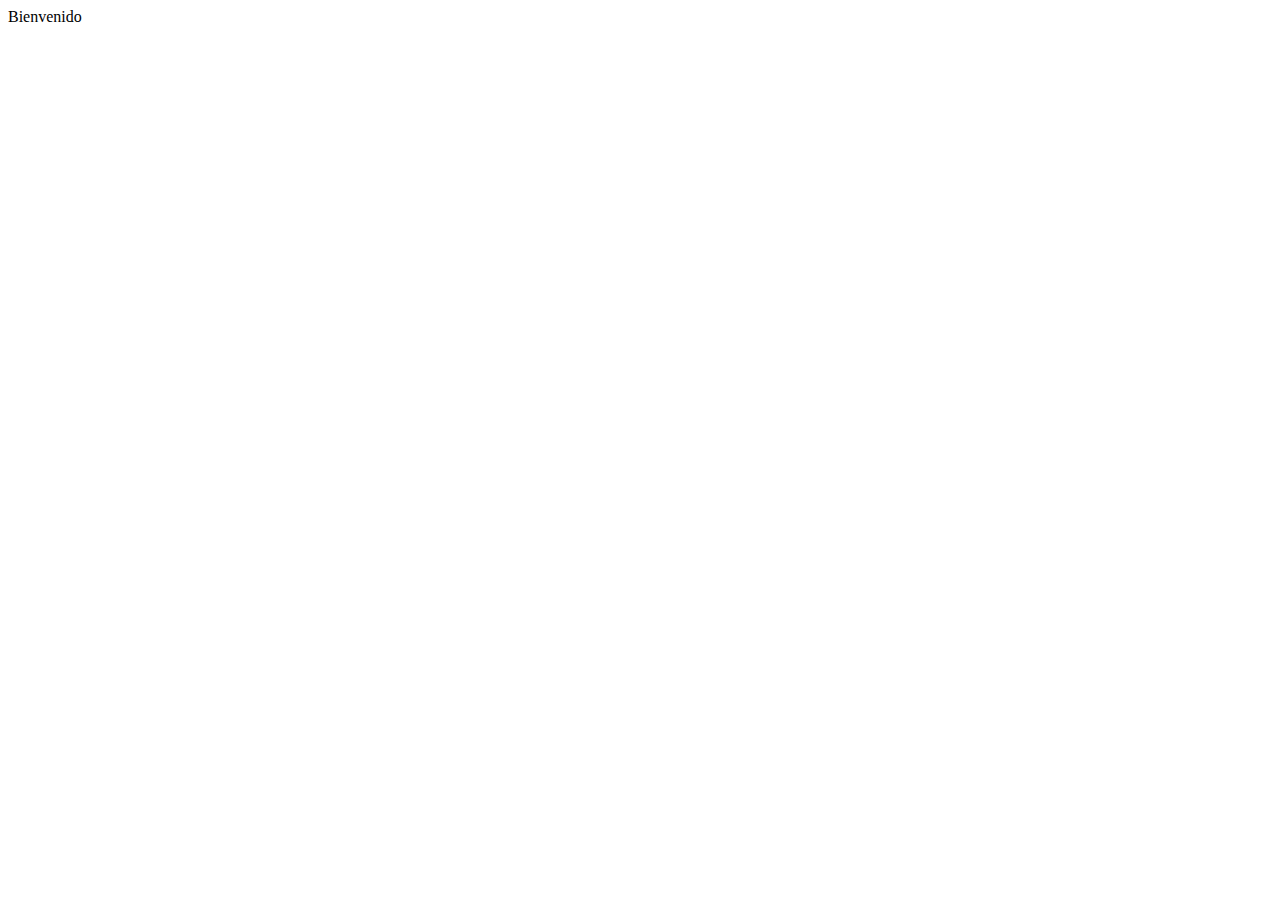
==== index.html @ 8af61d03 "Update: test index" ====
<!DOCTYPE html>
<html lang="en">
  <head>
    <meta charset="UTF-8" />
    <meta http-equiv="X-UA-Compatible" content="IE=edge" />
    <meta name="viewport" content="width=device-width, initial-scale=1.0" />
    <title>Viajes Euroresps</title>
  </head>
  <body>
    Bienvenido
  </body>
</html>
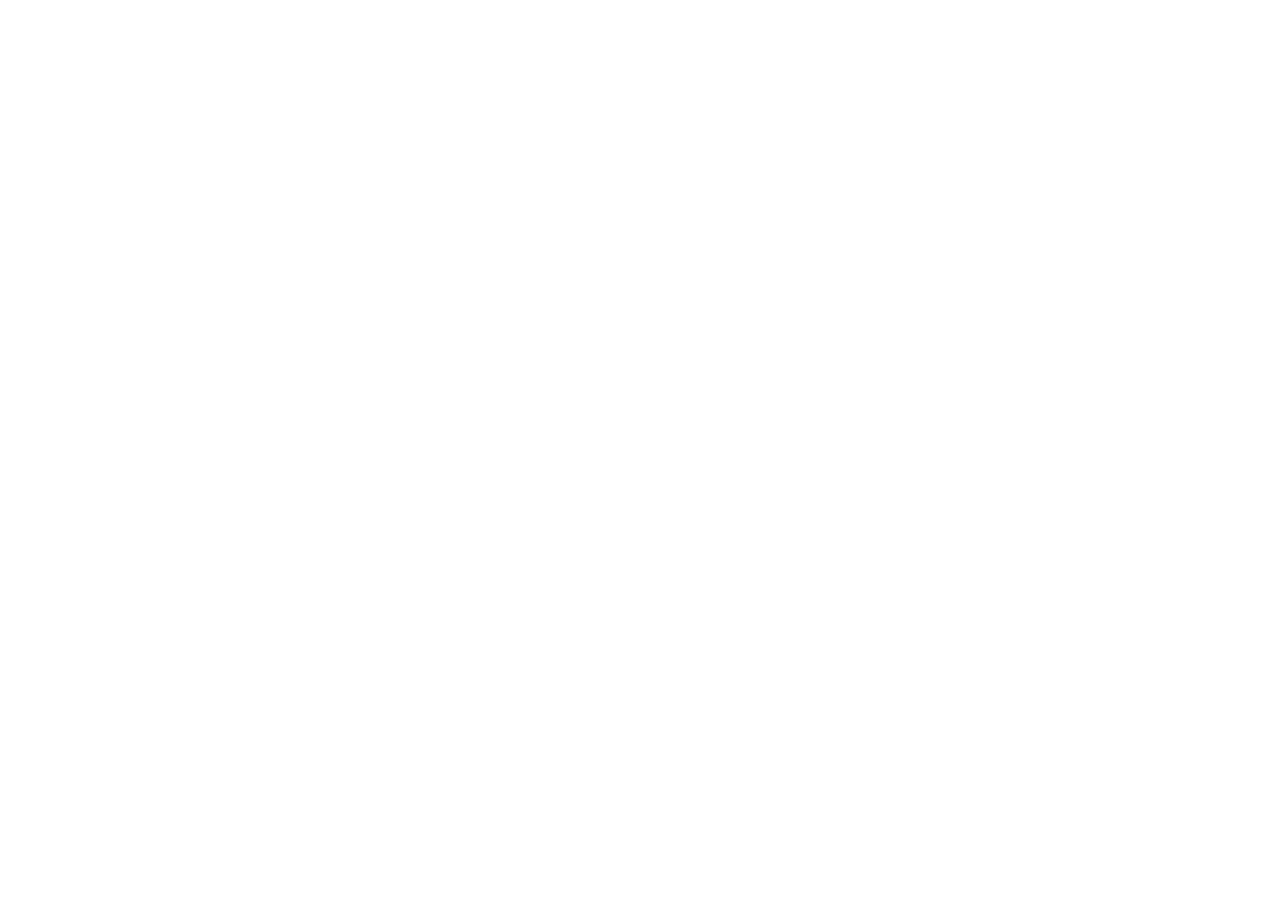
==== commit dc867b02: "Update: test index" ====
--- a/index.html
+++ b/index.html
@@ -7,6 +7,17 @@
     <title>Viajes Euroresps</title>
   </head>
   <body>
-    Bienvenido
+    <div style="text-align: center">
+      <iframe
+        src="https://www.facebook.com/plugins/page.php?href=https%3A%2F%2Fwww.facebook.com%2Feuroreps&tabs=timeline&width=740&height=800&small_header=false&adapt_container_width=true&hide_cover=false&show_facepile=true&appId"
+        width="100%"
+        height="800"
+        style="border: none; overflow: hidden"
+        scrolling="no"
+        frameborder="0"
+        allowfullscreen="true"
+        allow="autoplay; clipboard-write; encrypted-media; picture-in-picture; web-share"
+      ></iframe>
+    </div>
   </body>
 </html>
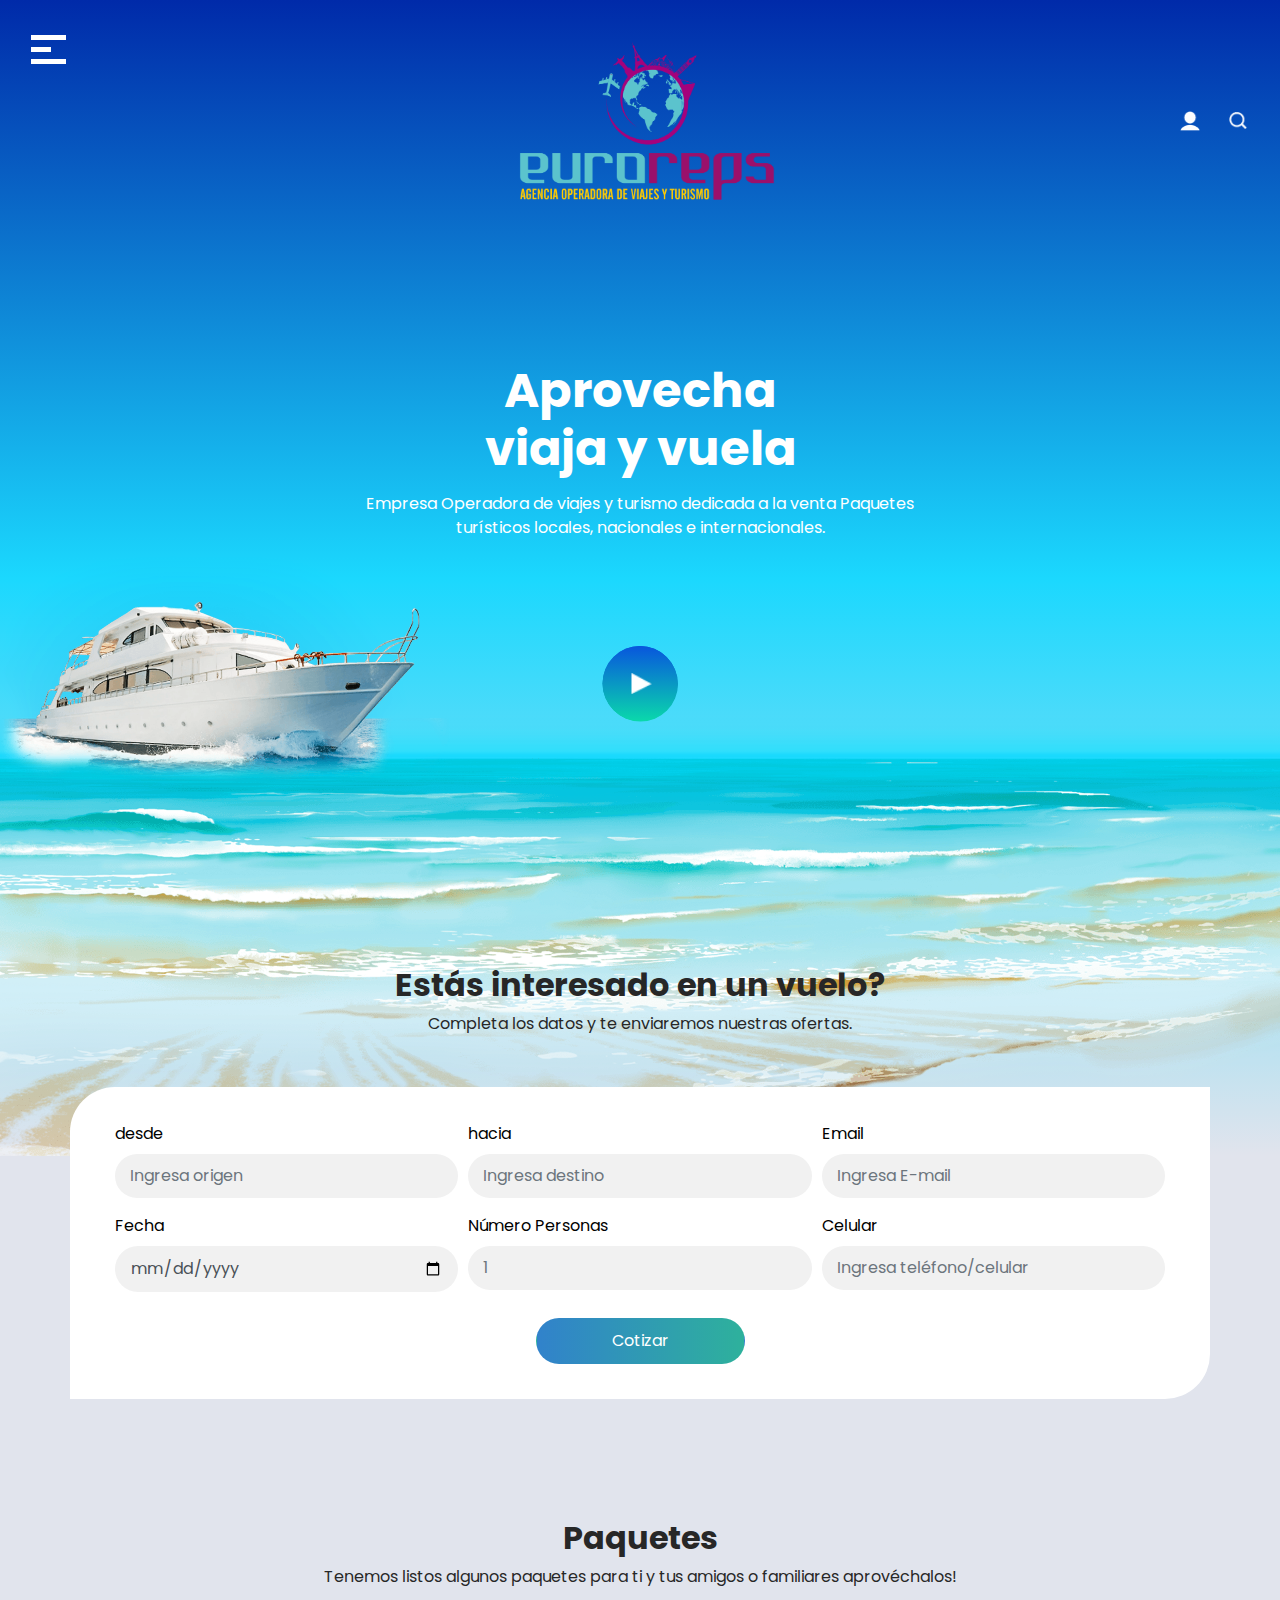
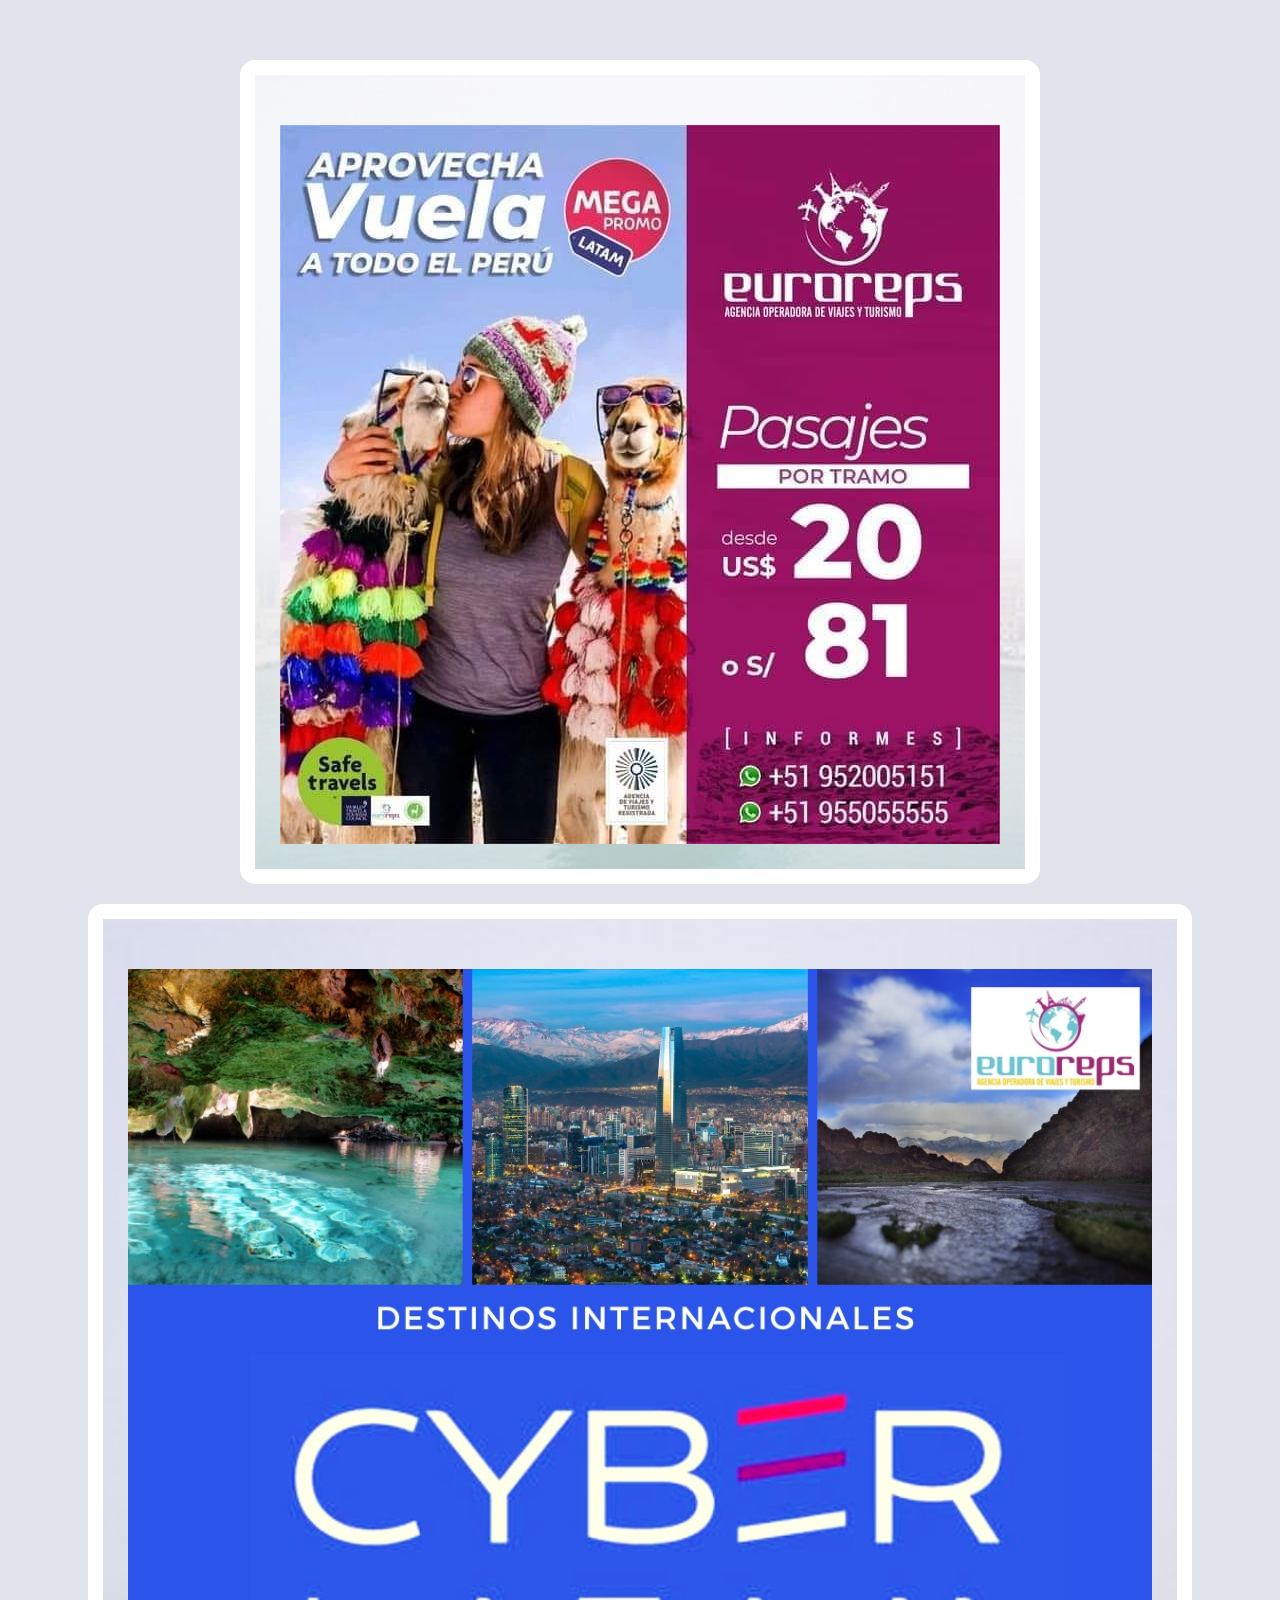
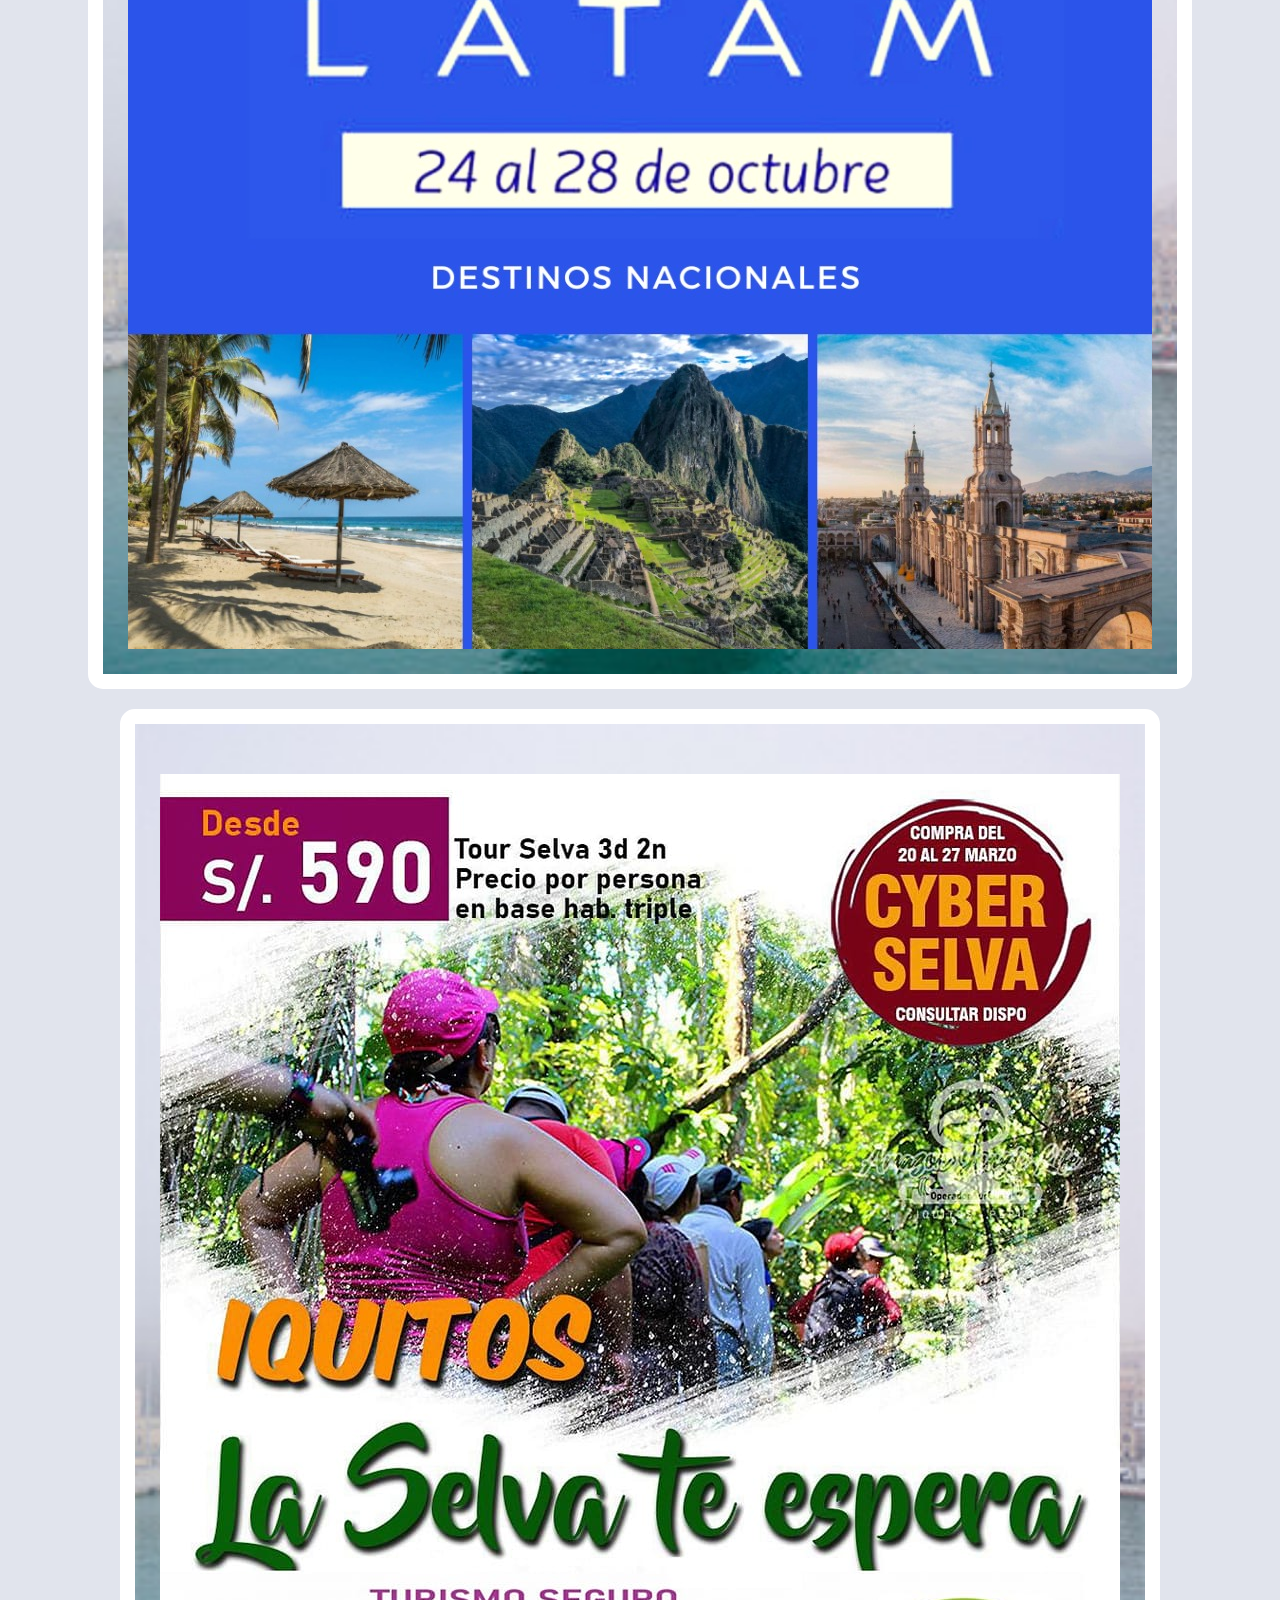
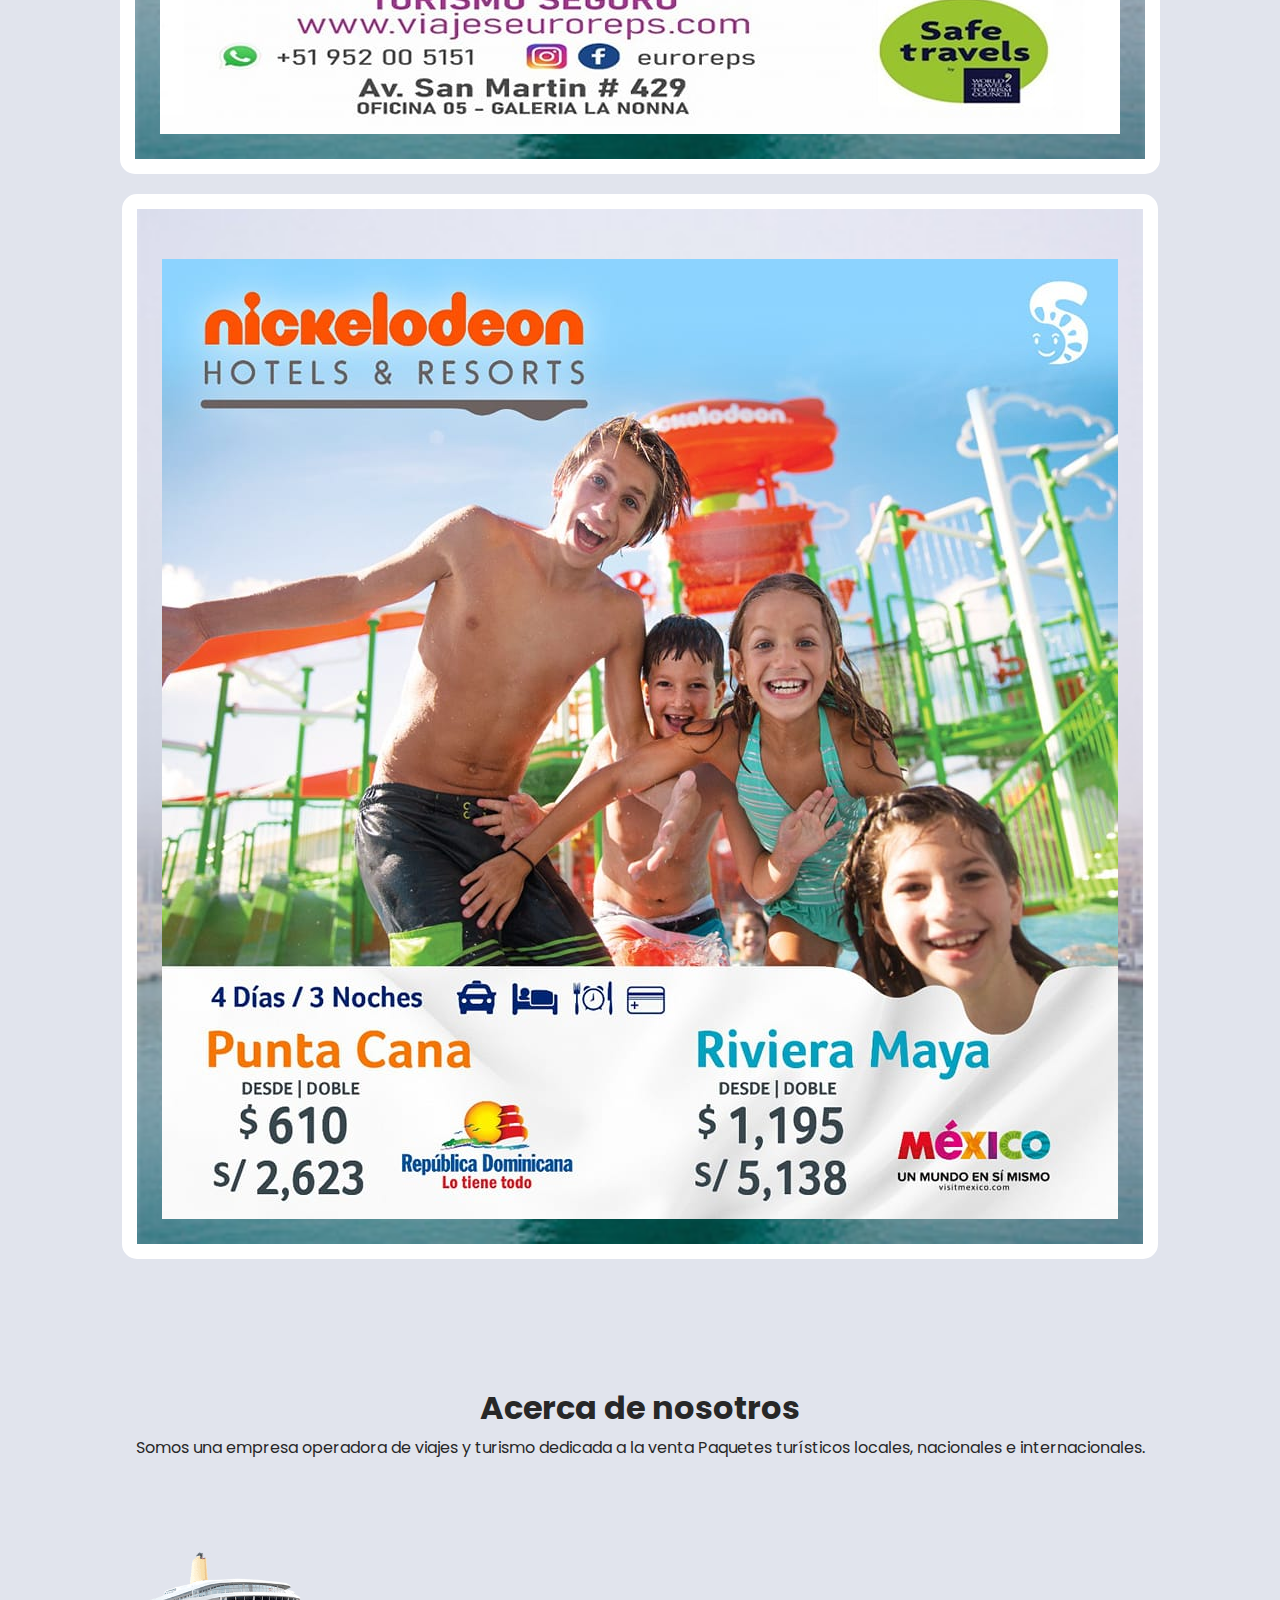
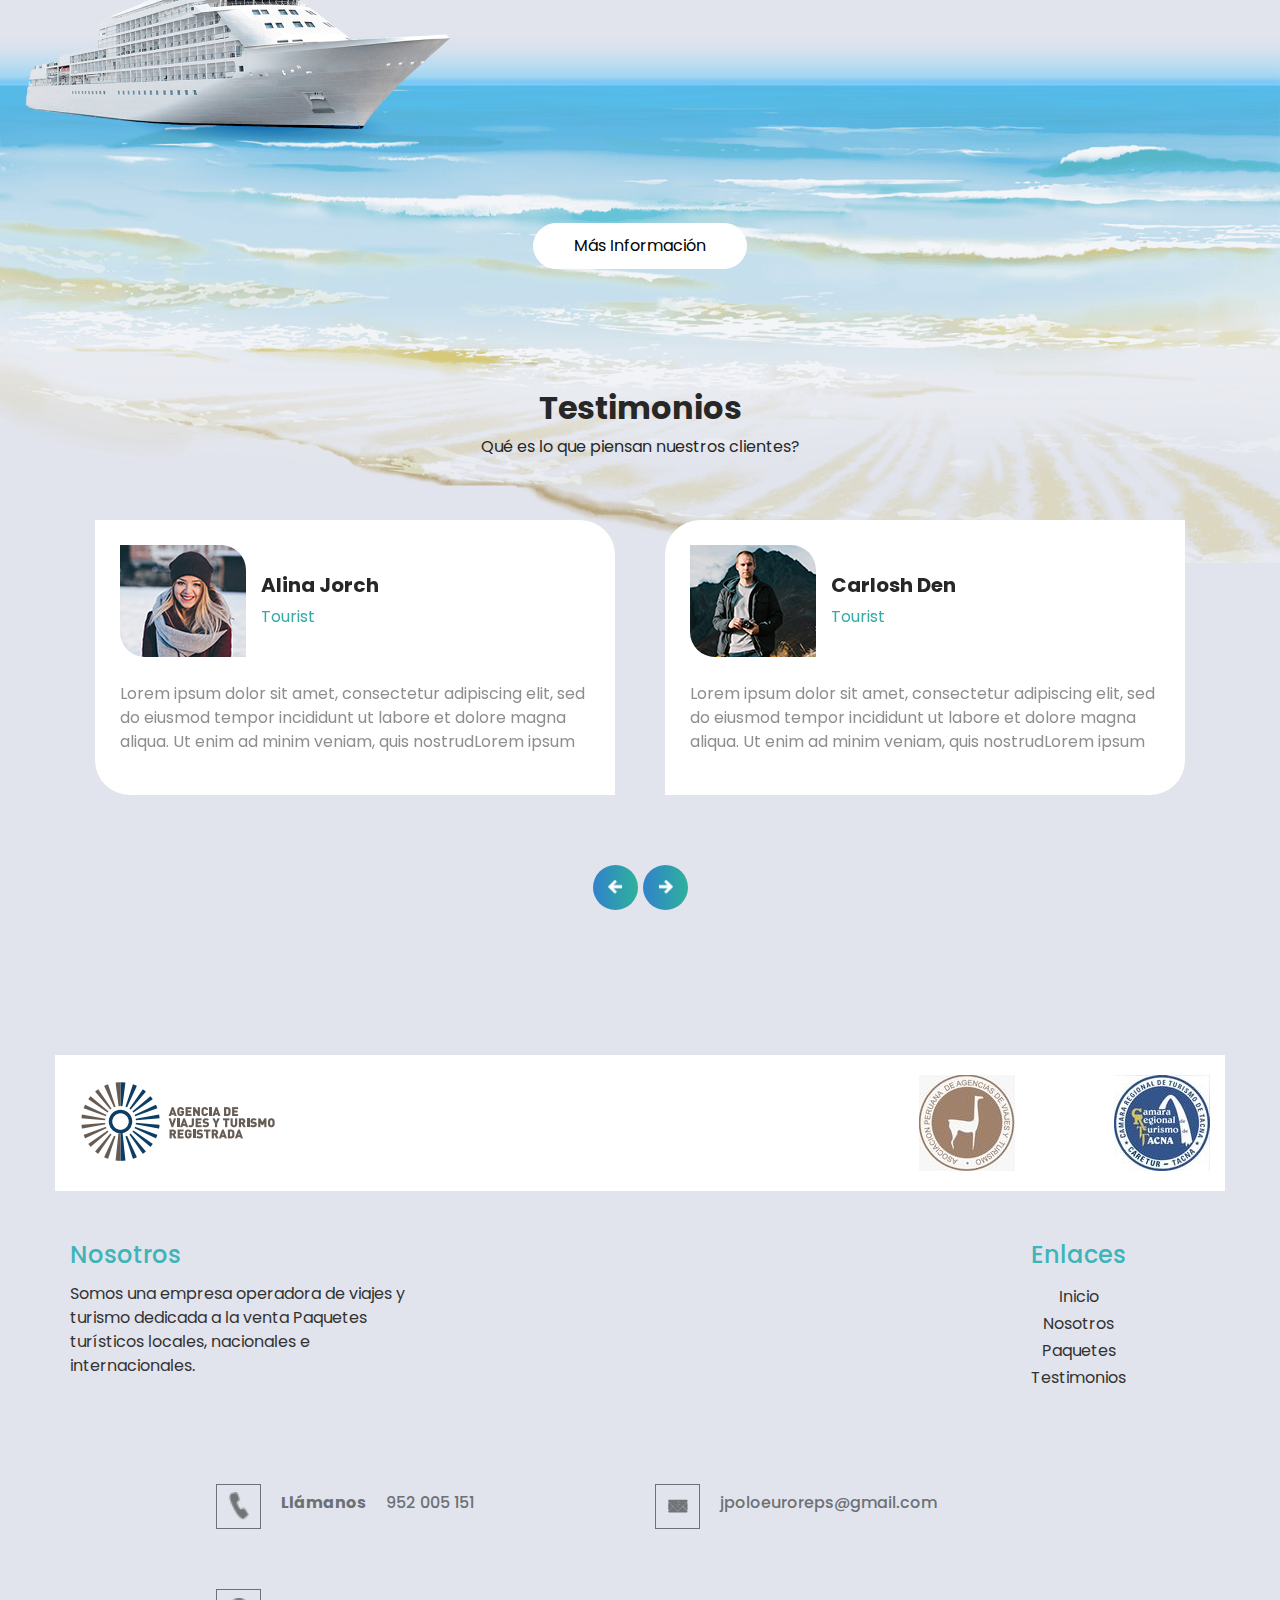
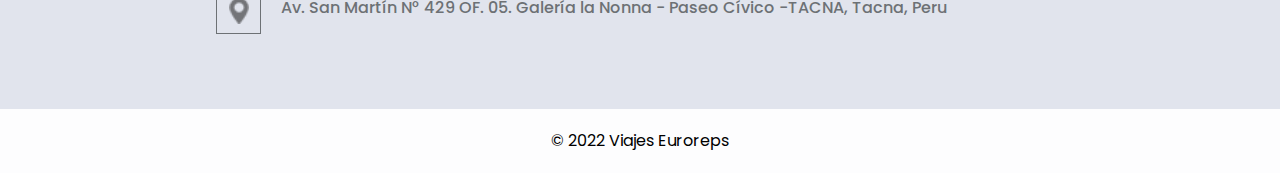
==== commit 6e3f71fc: "Update: agregando plantilla" ====
--- a/index.html
+++ b/index.html
@@ -1,23 +1,676 @@
-<!DOCTYPE html>
-<html lang="en">
-  <head>
-    <meta charset="UTF-8" />
-    <meta http-equiv="X-UA-Compatible" content="IE=edge" />
-    <meta name="viewport" content="width=device-width, initial-scale=1.0" />
-    <title>Viajes Euroresps</title>
-  </head>
-  <body>
-    <div style="text-align: center">
-      <iframe
-        src="https://www.facebook.com/plugins/page.php?href=https%3A%2F%2Fwww.facebook.com%2Feuroreps&tabs=timeline&width=740&height=800&small_header=false&adapt_container_width=true&hide_cover=false&show_facepile=true&appId"
-        width="100%"
-        height="800"
-        style="border: none; overflow: hidden"
-        scrolling="no"
-        frameborder="0"
-        allowfullscreen="true"
-        allow="autoplay; clipboard-write; encrypted-media; picture-in-picture; web-share"
-      ></iframe>
-    </div>
-  </body>
-</html>
+<!DOCTYPE html>
+<html>
+  <head>
+    <!-- Basic -->
+    <meta charset="utf-8" />
+    <meta http-equiv="X-UA-Compatible" content="IE=edge" />
+    <!-- Mobile Metas -->
+    <meta
+      name="viewport"
+      content="width=device-width, initial-scale=1, shrink-to-fit=no"
+    />
+    <!-- Site Metas -->
+    <meta name="keywords" content="" />
+    <meta name="description" content="" />
+    <meta name="author" content="" />
+
+    <title>Viajes y Turismo EuroReps</title>
+
+    <!-- slider stylesheet -->
+    <link
+      rel="stylesheet"
+      type="text/css"
+      href="https://cdnjs.cloudflare.com/ajax/libs/OwlCarousel2/2.3.4/assets/owl.carousel.min.css"
+    />
+
+    <!-- bootstrap core css -->
+    <link rel="stylesheet" type="text/css" href="css/bootstrap.css" />
+
+    <!-- fonts style -->
+    <link
+      href="https://fonts.googleapis.com/css?family=Open+Sans:400,700|Poppins:400,500,700&display=swap"
+      rel="stylesheet"
+    />
+
+    <!-- Custom styles for this template -->
+    <link href="css/style.css" rel="stylesheet" />
+    <!-- responsive style -->
+    <link href="css/responsive.css" rel="stylesheet" />
+  </head>
+
+  <body>
+    <div class="hero_area">
+      <!-- header section strats -->
+      <header class="header_section">
+        <div class="container-fluid">
+          <nav class="navbar navbar-expand-lg custom_nav-container">
+            <div class="fk_width" id="">
+              <div class="custom_menu-btn">
+                <button onclick="openNav()">
+                  <span class="s-1"> </span>
+                  <span class="s-2"> </span>
+                  <span class="s-3"> </span>
+                </button>
+              </div>
+              <div id="myNav" class="overlay">
+                <div class="overlay-content">
+                  <a href="index.html">Inicio</a>
+                  <a href="nosotros.html">Nosotros</a>
+                  <a href="servicios.html">Servicios</a>
+                  <a href="testimonios.html">Testimonios</a>
+                </div>
+              </div>
+            </div>
+            <a class="navbar-brand" href="index.html">
+              <img src="images/logo-euroreps.png" alt="" />
+            </a>
+            <div class="user_option">
+              <a href="#">
+                <img src="images/user-icon.png" alt="" />
+              </a>
+              <form class="form-inline my-2 my-lg-0 mb-3 mb-lg-0">
+                <button
+                  class="btn my-2 my-sm-0 nav_search-btn"
+                  type="submit"
+                ></button>
+              </form>
+            </div>
+          </nav>
+        </div>
+      </header>
+      <!-- end header section -->
+
+      <!-- slider section -->
+      <section class="slider_section position-relative">
+        <div class="detail-box">
+          <div class="row">
+            <div class="col-md-8 col-lg-6 mx-auto">
+              <h1>
+                Aprovecha <br />
+                viaja y vuela
+              </h1>
+              <p>
+                Empresa Operadora de viajes y turismo dedicada a la venta
+                Paquetes turísticos locales, nacionales e internacionales.
+              </p>
+              <!-- <div>
+                <a href="#"> Viaja </a>
+              </div> -->
+            </div>
+          </div>
+        </div>
+        <div class="img-box">
+          <div class="play_btn">
+            <a href="#">
+              <img src="images/play.png" alt="" />
+            </a>
+          </div>
+          <img src="images/slider-img.png" class="slider-img" alt="" />
+        </div>
+      </section>
+      <!-- end slider section -->
+    </div>
+
+    <!-- book section -->
+
+    <section class="book_section">
+      <div class="container">
+        <div class="row">
+          <div class="col">
+            <div class="heading_container">
+              <h2>Estás interesado en un vuelo?</h2>
+              <p>Completa los datos y te enviaremos nuestras ofertas.</p>
+            </div>
+            <form>
+              <div class="form-row">
+                <div class="form-group col-lg-4">
+                  <label for="inputAddress1">desde</label>
+                  <input
+                    type="text"
+                    class="form-control"
+                    id="inputAddress1"
+                    placeholder="Ingresa origen"
+                  />
+                </div>
+                <div class="form-group col-lg-4">
+                  <label for="inputAddress2">hacia</label>
+                  <input
+                    type="text"
+                    class="form-control"
+                    id="inputAddress2"
+                    placeholder="Ingresa destino"
+                  />
+                </div>
+                <div class="form-group col-lg-4">
+                  <label for="inputEmail4">Email</label>
+                  <input type="email" class="form-control" id="inputEmail4"  placeholder="Ingresa E-mail" />
+                </div>
+              </div>
+              <div class="form-row">
+                <div class="form-group col-lg-4">
+                  <label for="inputDate">Fecha</label>
+                  <input
+                    type="date"
+                    class="form-control"
+                    id="inputDate"
+                    placeholder=""
+                  />
+                </div>
+                <div class="form-group col-lg-4">
+                  <label for="inputPrice">Número Personas</label>
+                  <input
+                    type="text"
+                    class="form-control"
+                    id="inputPrice"
+                    placeholder="1"
+                  />
+                </div>
+                <div class="form-group col-lg-4">
+                  <label for="inputPhone">Celular</label>
+                  <input type="text" class="form-control" id="inputPhone"  placeholder="Ingresa teléfono/celular"/>
+                </div>
+              </div>
+              <div class="d-flex justify-content-center">
+                <button type="submit" class="btn">Cotizar</button>
+              </div>
+            </form>
+          </div>
+        </div>
+      </div>
+    </section>
+
+    <!-- end book section -->
+
+    <!-- package section -->
+    <section class="package_section layout_padding-top">
+      <div class="container">
+        <div class="heading_container">
+          <h2>Paquetes</h2>
+          <p>
+            Tenemos listos algunos paquetes para ti y tus amigos o familiares
+            aprovéchalos!
+          </p>
+        </div>
+      </div>
+      <div class="container">
+        <div class="package_container">
+          <div class="box active">
+            <div class="detail-box">
+              <img src="./images/paquetes/paquete1.jpeg" />
+              <!-- <h4>America</h4>
+              <div class="price_detail">
+                <h5>$/1000</h5>
+                <p>It is a long established fact that a reader will be</p>
+              </div>
+              <a href="#"> Book Now </a> -->
+            </div>
+          </div>
+          <div class="box">
+            <div class="detail-box">
+              <img src="./images/paquetes/paquete2.jpeg" />
+              <!-- <h4>London</h4>
+              <div class="price_detail">
+                <h5>$/1000</h5>
+                <p>It is a long established fact that a reader will be</p>
+              </div>
+              <a href="#"> Book Now </a> -->
+            </div>
+          </div>
+          <div class="box">
+            <div class="detail-box">
+              <img src="./images/paquetes/paquete3.jpeg" />
+              <!-- <h4>New York</h4>
+              <div class="price_detail">
+                <h5>$/1000</h5>
+                <p>It is a long established fact that a reader will be</p>
+              </div>
+              <a href="#"> Book Now </a> -->
+            </div>
+          </div>
+          <div class="box">
+            <div class="detail-box">
+              <img src="./images/paquetes/paquete4.jpeg" />
+              <!-- <h4>New York</h4>
+              <div class="price_detail">
+                <h5>$/1000</h5>
+                <p>It is a long established fact that a reader will be</p>
+              </div>
+              <a href="#"> Book Now </a> -->
+            </div>
+          </div>
+          <!-- <div class="box">
+            <div class="detail-box">
+              <h4>Hong Kong</h4>
+              <div class="price_detail">
+                <h5>$/1000</h5>
+                <p>It is a long established fact that a reader will be</p>
+              </div>
+              <a href="#"> Book Now </a>
+            </div>
+          </div>
+          <div class="box">
+            <div class="detail-box">
+              <h4>Malaysia</h4>
+              <div class="price_detail">
+                <h5>$/1000</h5>
+                <p>It is a long established fact that a reader will be</p>
+              </div>
+              <a href="#"> Book Now </a>
+            </div>
+          </div>
+          <div class="box">
+            <div class="detail-box">
+              <h4>Japan</h4>
+              <div class="price_detail">
+                <h5>$/1000</h5>
+                <p>It is a long established fact that a reader will be</p>
+              </div>
+              <a href="#"> Book Now </a>
+            </div>
+          </div> -->
+        </div>
+      </div>
+    </section>
+    <!-- end package section -->
+
+    <!-- about section -->
+
+    <section class="about_section layout_padding">
+      <div class="heading_container">
+        <h2>Acerca de nosotros</h2>
+        <p>
+          Somos una empresa operadora de viajes y turismo dedicada a la venta
+          Paquetes turísticos locales, nacionales e internacionales.
+        </p>
+      </div>
+      <div class="img-box">
+        <img src="images/about-img.png" class="slider-img" alt="" />
+      </div>
+      <div class="btn-box">
+        <a href="#"> Más Información </a>
+      </div>
+    </section>
+
+    <!-- end about section -->
+
+    <!-- client section -->
+    <section class="client_section">
+      <div class="container">
+        <div class="heading_container">
+          <h2>Testimonios</h2>
+          <p>Qué es lo que piensan nuestros clientes?</p>
+        </div>
+      </div>
+      <div
+        id="carouselExampleControls"
+        class="carousel slide"
+        data-ride="carousel"
+      >
+        <div class="carousel-inner">
+          <div class="carousel-item active">
+            <div class="container">
+              <div class="client_container">
+                <div class="client_box b-1">
+                  <div class="client-id">
+                    <div class="img-box">
+                      <img src="images/client-1.jpg" alt="" />
+                    </div>
+                    <div class="name">
+                      <h5>Alina Jorch</h5>
+                      <p>Tourist</p>
+                    </div>
+                  </div>
+                  <div class="detail">
+                    <p>
+                      Lorem ipsum dolor sit amet, consectetur adipiscing elit,
+                      sed do eiusmod tempor incididunt ut labore et dolore magna
+                      aliqua. Ut enim ad minim veniam, quis nostrudLorem ipsum
+                    </p>
+                    <div>
+                      <div class="arrow_img"></div>
+                    </div>
+                  </div>
+                </div>
+                <div class="client_box b2">
+                  <div class="client-id">
+                    <div class="img-box">
+                      <img src="images/client-2.jpg" alt="" />
+                    </div>
+                    <div class="name">
+                      <h5>Carlosh Den</h5>
+                      <p>Tourist</p>
+                    </div>
+                  </div>
+                  <div class="detail">
+                    <p>
+                      Lorem ipsum dolor sit amet, consectetur adipiscing elit,
+                      sed do eiusmod tempor incididunt ut labore et dolore magna
+                      aliqua. Ut enim ad minim veniam, quis nostrudLorem ipsum
+                    </p>
+                    <div>
+                      <div class="arrow_img"></div>
+                    </div>
+                  </div>
+                </div>
+              </div>
+            </div>
+          </div>
+          <div class="carousel-item">
+            <div class="container">
+              <div class="client_container">
+                <div class="client_box b-1">
+                  <div class="client-id">
+                    <div class="img-box">
+                      <img src="images/client-1.jpg" alt="" />
+                    </div>
+                    <div class="name">
+                      <h5>Alina Jorch</h5>
+                      <p>Tourist</p>
+                    </div>
+                  </div>
+                  <div class="detail">
+                    <p>
+                      Lorem ipsum dolor sit amet, consectetur adipiscing elit,
+                      sed do eiusmod tempor incididunt ut labore et dolore magna
+                      aliqua. Ut enim ad minim veniam, quis nostrudLorem ipsum
+                    </p>
+                    <div>
+                      <div class="arrow_img"></div>
+                    </div>
+                  </div>
+                </div>
+                <div class="client_box b2">
+                  <div class="client-id">
+                    <div class="img-box">
+                      <img src="images/client-2.jpg" alt="" />
+                    </div>
+                    <div class="name">
+                      <h5>Carlosh Den</h5>
+                      <p>Tourist</p>
+                    </div>
+                  </div>
+                  <div class="detail">
+                    <p>
+                      Lorem ipsum dolor sit amet, consectetur adipiscing elit,
+                      sed do eiusmod tempor incididunt ut labore et dolore magna
+                      aliqua. Ut enim ad minim veniam, quis nostrudLorem ipsum
+                    </p>
+                    <div>
+                      <div class="arrow_img"></div>
+                    </div>
+                  </div>
+                </div>
+              </div>
+            </div>
+          </div>
+          <div class="carousel-item">
+            <div class="container">
+              <div class="client_container">
+                <div class="client_box b-1">
+                  <div class="client-id">
+                    <div class="img-box">
+                      <img src="images/client-1.jpg" alt="" />
+                    </div>
+                    <div class="name">
+                      <h5>Alina Jorch</h5>
+                      <p>Tourist</p>
+                    </div>
+                  </div>
+                  <div class="detail">
+                    <p>
+                      Lorem ipsum dolor sit amet, consectetur adipiscing elit,
+                      sed do eiusmod tempor incididunt ut labore et dolore magna
+                      aliqua. Ut enim ad minim veniam, quis nostrudLorem ipsum
+                    </p>
+                    <div>
+                      <div class="arrow_img"></div>
+                    </div>
+                  </div>
+                </div>
+                <div class="client_box b2">
+                  <div class="client-id">
+                    <div class="img-box">
+                      <img src="images/client-2.jpg" alt="" />
+                    </div>
+                    <div class="name">
+                      <h5>Carlosh Den</h5>
+                      <p>Tourist</p>
+                    </div>
+                  </div>
+                  <div class="detail">
+                    <p>
+                      Lorem ipsum dolor sit amet, consectetur adipiscing elit,
+                      sed do eiusmod tempor incididunt ut labore et dolore magna
+                      aliqua. Ut enim ad minim veniam, quis nostrudLorem ipsum
+                    </p>
+                    <div>
+                      <div class="arrow_img"></div>
+                    </div>
+                  </div>
+                </div>
+              </div>
+            </div>
+          </div>
+        </div>
+        <div class="carousel_btn-container">
+          <a
+            class="carousel-control-prev"
+            href="#carouselExampleControls"
+            role="button"
+            data-slide="prev"
+          >
+            <span class="prev-icon" aria-hidden="true"></span>
+            <span class="sr-only">Previous</span>
+          </a>
+          <a
+            class="carousel-control-next"
+            href="#carouselExampleControls"
+            role="button"
+            data-slide="next"
+          >
+            <span class="next-icon" aria-hidden="true"></span>
+            <span class="sr-only">Next</span>
+          </a>
+        </div>
+      </div>
+    </section>
+
+    <!-- end client section -->
+
+    <!-- info section -->
+
+    <section class="info_section">
+      <div class="info_container layout_padding-top">
+        <div class="container">
+          <!-- <div class="heading_container">
+            <h2>Contacto</h2>
+          </div> -->
+
+          <div class="row block-logos">
+            <div class="col-md-8">
+              <img src="images/logos/logo-agencias.png" alt="" />
+            </div>
+            <div class="col-md-2 text-right">
+              <img src="images/logos/logo_asociacion.jpg" alt="" />
+            </div>
+            <div class="col-md-2 text-right">
+              <img src="images/logos/logo_camara.jpg" alt="" />
+            </div>
+          </div>
+
+          <!-- <div class="info_top">
+            <div class="info_form">
+              <form action="">
+                <input
+                  type="text"
+                  id="email2"
+                  placeholder="Ingresa tu E-mail"
+                />
+                <button>Suscríbete</button>
+              </form>
+            </div>
+            <div class="social_box">
+              <a href="https://www.facebook.com/euroreps">
+                <img src="images/facebook.png" alt="" />
+              </a>
+              <a href="#">
+                <img src="images/twitter.png" alt="" />
+              </a>
+              <a href="#">
+                <img src="images/linkedin.png" alt="" />
+              </a>
+              <a href="#">
+                <img src="images/instagram.png" alt="" />
+              </a>
+              <a href="#">
+                <img src="images/youtube.png" alt="" />
+              </a>
+            </div>
+          </div> -->
+
+          <div class="info_main">
+            <div class="row">
+              <div class="col-md-4">
+                <h5>Nosotros</h5>
+                <p>
+                  Somos una empresa operadora de viajes y turismo dedicada a la
+                  venta Paquetes turísticos locales, nacionales e
+                  internacionales.
+                </p>
+              </div>
+
+              <!-- <div class="col-md-4 col-lg-3 offset-lg-1">
+                <h5>Information</h5>
+                <ul>
+                  <li>
+                    <a href="#"> There are many </a>
+                  </li>
+                  <li>
+                    <a href="#"> variations of pas </a>
+                  </li>
+                  <li>
+                    <a href="#"> sages of Lorem </a>
+                  </li>
+                  <li>
+                    <a href="#"> Ipsum available, </a>
+                  </li>
+                  <li>
+                    <a href="#"> but the majority </a>
+                  </li>
+                </ul>
+              </div> -->
+              <div class="col-md-5">
+                </div>
+               <div class="col-md-3">
+                <div class="info_link-box">
+                  <h5>Enlaces</h5>
+                  <ul>
+                    <li class="active">
+                      <a class="" href="index.html"
+                        >Inicio <span class="sr-only">(current)</span></a
+                      >
+                    </li>
+                    <li class="">
+                      <a class="" href="nosotros.html">Nosotros </a>
+                    </li>
+                    <li class="">
+                      <a class="" href="paquetes.html">Paquetes </a>
+                    </li>
+                    <li class="">
+                      <a class="" href="testimonios.html">Testimonios </a>
+                    </li>
+                  </ul>
+                </div>
+              </div> 
+              <!-- <div class="col-md-4 col-lg-3 offset-lg-1">
+                <h5>Supported</h5>
+                <ul>
+                  <li>
+                    <a href="#"> There are many </a>
+                  </li>
+                  <li>
+                    <a href="#"> variations of pas </a>
+                  </li>
+                  <li>
+                    <a href="#"> sages of Lorem </a>
+                  </li>
+                  <li>
+                    <a href="#"> Ipsum available, </a>
+                  </li>
+                  <li>
+                    <a href="#"> but the majority </a>
+                  </li>
+                </ul>
+              </div>
+            </div>-->
+          </div> 
+          <div class="row">
+            <div class="col-lg-9 col-md-10 mx-auto">
+              <div class="info_contact layout_padding2">
+                <div class="row">
+                  <div class="col-md-6">
+                    <a href="#" class="link-box">
+                      <div class="img-box">
+                        <img src="images/call.png" alt="" />
+                      </div>
+                      <div class="detail-box">
+                        <h6>
+                          <strong>Llámanos</strong> &nbsp; &nbsp; 952 005 151
+                        </h6>
+                      </div>
+                    </a>
+                  </div>
+                
+                  <div class="col-md-6">
+                    <a href="#" class="link-box">
+                      <div class="img-box">
+                        <img src="images/mail.png" alt="" />
+                      </div>
+                      <div class="detail-box">
+                        <h6>jpoloeuroreps@gmail.com</h6>
+                      </div>
+                    </a>
+                  </div>
+
+                  <div class="col-md-12 text-center">
+                    <a href="#" class="link-box">
+                      <div class="img-box">
+                        <img src="images/location.png" alt="" />
+                      </div>
+                      <div class="detail-box">
+                        <h6>
+                          Av. San Martín N° 429 OF. 05. Galería la Nonna - Paseo
+                          Cívico -TACNA, Tacna, Peru
+                        </h6>
+                      </div>
+                    </a>
+                  </div>
+
+                </div>
+              </div>
+            </div>
+          </div>
+        </div>
+      </div>
+    </section>
+
+    <!-- end info section -->
+
+    <!-- footer section -->
+    <section class="footer_section">
+      <p>
+        &copy; 2022 Viajes Euroreps
+        <!-- <a href="https://html.design/">Free Html Templates</a> -->
+      </p>
+    </section>
+    <!-- footer section -->
+
+    <script type="text/javascript" src="js/jquery-3.4.1.min.js"></script>
+    <script type="text/javascript" src="js/bootstrap.js"></script>
+    <script
+      type="text/javascript"
+      src="https://cdnjs.cloudflare.com/ajax/libs/OwlCarousel2/2.3.4/owl.carousel.min.js"
+    ></script>
+    <script type="text/javascript" src="js/custom.js"></script>
+  </body>
+</html>
--- a/css/style.css
+++ b/css/style.css
@@ -0,0 +1,1057 @@
+html {
+  scroll-behavior: smooth;
+}
+
+body {
+  font-family: "Poppins", sans-serif;
+  color: #ffffff;
+  background-color: #e1e4ed;
+}
+
+p {
+  font-family: "Poppins", sans-serif;
+}
+
+.block-logos{
+  background: white;
+  padding: 20px 0px;
+  margin-bottom: 50px;
+}
+
+.layout_margin {
+  margin-top: 90px;
+  margin-bottom: 90px;
+}
+
+.layout_padding {
+  padding-top: 120px;
+  padding-bottom: 120px;
+}
+
+.layout_padding2 {
+  padding-top: 45px;
+  padding-bottom: 45px;
+}
+
+.layout_padding2-top {
+  padding-top: 45px;
+}
+
+.layout_padding2-bottom {
+  padding-bottom: 45px;
+}
+
+.layout_padding-top {
+  padding-top: 120px;
+}
+
+.layout_padding-bottom {
+  padding-bottom: 120px;
+}
+
+.heading_container {
+  display: -webkit-box;
+  display: -ms-flexbox;
+  display: flex;
+  -webkit-box-orient: vertical;
+  -webkit-box-direction: normal;
+      -ms-flex-direction: column;
+          flex-direction: column;
+  -webkit-box-align: center;
+      -ms-flex-align: center;
+          align-items: center;
+  text-align: center;
+  color: #272727;
+}
+
+.heading_container h2 {
+  font-weight: bold;
+}
+
+/*header section*/
+.hero_area {
+  position: relative;
+  background: -webkit-gradient(linear, left top, left bottom, from(#002aa9), color-stop(#1bd8fe), to(rgba(0, 0, 0, 0)));
+  background: linear-gradient(to bottom, #002aa9, #1bd8fe, rgba(0, 0, 0, 0));
+}
+
+.sub_page .header_section {
+  background: -webkit-gradient(linear, left top, right top, from(#002aa9), to(#1bd8fe));
+  background: linear-gradient(to right, #002aa9, #1bd8fe);
+}
+
+.sub_page .client_section {
+  margin-top: 90px;
+}
+
+.header_section .container-fluid {
+  padding-right: 25px;
+  padding-left: 25px;
+}
+
+.header_section .nav_container {
+  margin: 0 auto;
+}
+
+.custom_nav-container.navbar-expand-lg .navbar-nav .nav-link img {
+  width: 22px;
+  margin-right: 15px;
+}
+
+.custom_nav-container.navbar-expand-lg .navbar-nav .nav-link {
+  padding: 0px 25px;
+  color: #fefeff;
+  text-align: center;
+  font-family: "Roboto", sans-serif;
+}
+
+.custom_menu-btn {
+  z-index: 9;
+  position: absolute;
+  left: 0;
+  top: 15px;
+}
+
+.custom_menu-btn button {
+  margin-top: 12px;
+  outline: none;
+  border: none;
+  background-color: transparent;
+}
+
+.custom_menu-btn span {
+  display: block;
+  width: 35px;
+  height: 5px;
+  background-color: #fff;
+  margin: 7px 0;
+  -webkit-transition: all 0.3s;
+  transition: all 0.3s;
+}
+
+.custom_menu-btn .s-2 {
+  -webkit-transition: all 0.1s;
+  transition: all 0.1s;
+  width: 20px;
+}
+
+.menu_btn-style {
+  position: fixed;
+  left: 22px;
+  top: 15px;
+}
+
+.menu_btn-style button {
+  -webkit-transform: translateX(14px);
+          transform: translateX(14px);
+}
+
+.menu_btn-style button .s-1 {
+  -webkit-transform: rotate(45deg) translateY(17px);
+          transform: rotate(45deg) translateY(17px);
+}
+
+.menu_btn-style button .s-2 {
+  -webkit-transform: translateX(-100px);
+          transform: translateX(-100px);
+}
+
+.menu_btn-style button .s-3 {
+  -webkit-transform: rotate(-45deg) translateY(-17px);
+          transform: rotate(-45deg) translateY(-17px);
+}
+
+.navbar-expand-lg {
+  -webkit-box-pack: justify;
+      -ms-flex-pack: justify;
+          justify-content: space-between;
+}
+
+.navbar-expand-lg .navbar-collapse {
+  -webkit-box-flex: 0;
+      -ms-flex-positive: 0;
+          flex-grow: 0;
+}
+
+.overlay {
+  height: 100%;
+  width: 0;
+  position: fixed;
+  z-index: 1;
+  top: 0;
+  left: 0;
+  background: -webkit-gradient(linear, left top, left bottom, from(rgba(8, 86, 221, 0.95)), to(rgba(10, 216, 171, 0.95)));
+  background: linear-gradient(to bottom, rgba(8, 86, 221, 0.95), rgba(10, 216, 171, 0.95));
+  overflow-x: hidden;
+  -webkit-transition: 0.5s;
+  transition: 0.5s;
+}
+
+.overlay .closebtn {
+  position: absolute;
+  top: 0;
+  right: 30px;
+  font-size: 60px;
+}
+
+.overlay a {
+  display: inline-block;
+  padding: 10px 15px;
+  text-decoration: none;
+  font-size: 18px;
+  text-transform: uppercase;
+  color: #ffffff;
+  margin: 10px 0;
+  display: block;
+  -webkit-transition: 0.3s;
+  transition: 0.3s;
+  border: 1.5px solid #ffffff;
+  border-radius: 5px;
+  width: 190px;
+}
+
+.overlay a:hover {
+  border-color: transparent;
+  background-color: #ffffff;
+}
+
+.overlay-content {
+  position: relative;
+  top: 20%;
+  width: 100%;
+  text-align: center;
+  margin-top: 30px;
+  display: -webkit-box;
+  display: -ms-flexbox;
+  display: flex;
+  -webkit-box-orient: vertical;
+  -webkit-box-direction: normal;
+      -ms-flex-direction: column;
+          flex-direction: column;
+  -webkit-box-align: center;
+      -ms-flex-align: center;
+          align-items: center;
+}
+
+.menu_width {
+  width: 100%;
+}
+
+.scroll-y-hidden {
+  overflow-y: hidden;
+}
+
+a,
+a:hover,
+a:focus {
+  text-decoration: none;
+}
+
+a:hover,
+a:focus {
+  color: initial;
+}
+
+.btn,
+.btn:focus {
+  outline: none !important;
+  -webkit-box-shadow: none;
+          box-shadow: none;
+}
+
+.fk_width {
+  width: 105px;
+}
+
+.custom_nav-container .nav_search-btn {
+  background-image: url(../images/search-icon.png);
+  background-size: 18px;
+  background-repeat: no-repeat;
+  width: 35px;
+  height: 35px;
+  padding: 0;
+  border: none;
+  background-position: center;
+}
+
+.navbar-brand {
+  display: -webkit-box;
+  display: -ms-flexbox;
+  display: flex;
+}
+
+.navbar-brand img {
+  width: 300px;
+}
+
+.custom_nav-container {
+  z-index: 99999;
+  padding: 10px 0;
+}
+
+.custom_nav-container .navbar-toggler {
+  outline: none;
+}
+
+.custom_nav-container .navbar-toggler .navbar-toggler-icon {
+  background-image: url(../images/menu.png);
+  background-size: 55px;
+}
+
+.user_option {
+  display: -webkit-box;
+  display: -ms-flexbox;
+  display: flex;
+  -webkit-box-align: center;
+      -ms-flex-align: center;
+          align-items: center;
+}
+
+.user_option a {
+  display: -webkit-box;
+  display: -ms-flexbox;
+  display: flex;
+  -webkit-box-align: center;
+      -ms-flex-align: center;
+          align-items: center;
+  margin-right: 10px;
+}
+
+.user_option a img {
+  width: 20px;
+  margin-right: 10px;
+}
+
+.user_option a span {
+  color: #ffffff;
+  text-transform: uppercase;
+}
+
+/*end header section*/
+.slider_section {
+  padding-top: 45px;
+  overflow-x: hidden;
+}
+
+.slider_section #carouselExampleIndicators {
+  -webkit-box-flex: 1;
+      -ms-flex: 1;
+          flex: 1;
+}
+
+.slider_section .detail-box {
+  color: #ffffff;
+  margin-top: 75px;
+  text-align: center;
+  padding: 0 15px;
+}
+
+.slider_section .detail-box h1 {
+  font-weight: bold;
+  font-size: 3rem;
+}
+
+.slider_section .detail-box h1 span {
+  color: #fefefe;
+}
+
+.slider_section .detail-box p {
+  margin-top: 15px;
+}
+
+.slider_section .detail-box a {
+  display: inline-block;
+  background: #ffffff;
+  color: #000000;
+  padding: 10px 40px;
+  border-radius: 30px;
+  border: 1px solid #ffffff;
+  -webkit-transition: all 0.3s;
+  transition: all 0.3s;
+  margin-top: 35px;
+}
+
+.slider_section .detail-box a:hover {
+  background: transparent;
+  color: #ffffff;
+}
+
+.slider_section .img-box {
+  background-image: url(../images/slider-bg.png);
+  background-position: bottom;
+  background-size: 100%;
+  padding-bottom: 375px;
+  position: relative;
+  background-repeat: no-repeat;
+}
+
+.slider_section .img-box .play_btn {
+  background: -webkit-gradient(linear, left top, left bottom, from(#0856dd), to(#0ad8ab));
+  background: linear-gradient(to bottom, #0856dd, #0ad8ab);
+  display: -webkit-box;
+  display: -ms-flexbox;
+  display: flex;
+  -webkit-box-align: center;
+      -ms-flex-align: center;
+          align-items: center;
+  -webkit-box-pack: center;
+      -ms-flex-pack: center;
+          justify-content: center;
+  border-radius: 100%;
+  width: 75px;
+  height: 75px;
+  position: absolute;
+  z-index: 3;
+  top: 90px;
+  left: 50%;
+  -webkit-transform: translateX(-50%);
+          transform: translateX(-50%);
+}
+
+.slider_section .img-box .play_btn a {
+  background: -webkit-gradient(linear, left top, left bottom, from(#0856dd), to(#0ad8ab));
+  background: linear-gradient(to bottom, #0856dd, #0ad8ab);
+  display: -webkit-box;
+  display: -ms-flexbox;
+  display: flex;
+  -webkit-box-align: center;
+      -ms-flex-align: center;
+          align-items: center;
+  -webkit-box-pack: center;
+      -ms-flex-pack: center;
+          justify-content: center;
+  border-radius: 100%;
+  width: 75px;
+  height: 75px;
+  position: relative;
+  z-index: 5;
+}
+
+.slider_section .img-box .play_btn img {
+  width: 20px;
+  margin-left: 3px;
+}
+
+.slider_section .img-box .play_btn::before {
+  content: "";
+  width: 100%;
+  height: 100%;
+  position: absolute;
+  top: 50%;
+  left: 50%;
+  background: -webkit-gradient(linear, left top, left bottom, from(#0856dd), to(#0ad8ab));
+  background: linear-gradient(to bottom, #0856dd, #0ad8ab);
+  opacity: 1;
+  border-radius: 100%;
+  -webkit-transform: translate(-50%, -50%);
+          transform: translate(-50%, -50%);
+}
+
+.slider_section .img-box .play_btn::before {
+  z-index: 2;
+  -webkit-animation: before-animation 1500ms infinite;
+          animation: before-animation 1500ms infinite;
+}
+
+@-webkit-keyframes before-animation {
+  0% {
+    -webkit-transform: translateX(-50%) translateY(-50%) translateZ(0) scale(1);
+            transform: translateX(-50%) translateY(-50%) translateZ(0) scale(1);
+    opacity: 1;
+  }
+  100% {
+    -webkit-transform: translateX(-50%) translateY(-50%) translateZ(0) scale(1.5);
+            transform: translateX(-50%) translateY(-50%) translateZ(0) scale(1.5);
+    opacity: 0;
+  }
+}
+
+@keyframes before-animation {
+  0% {
+    -webkit-transform: translateX(-50%) translateY(-50%) translateZ(0) scale(1);
+            transform: translateX(-50%) translateY(-50%) translateZ(0) scale(1);
+    opacity: 1;
+  }
+  100% {
+    -webkit-transform: translateX(-50%) translateY(-50%) translateZ(0) scale(1.5);
+            transform: translateX(-50%) translateY(-50%) translateZ(0) scale(1.5);
+    opacity: 0;
+  }
+}
+
+.slider_section .img-box .slider-img {
+  width: 450px;
+  -webkit-animation: imgAnimation 15s infinite ease-in-out;
+          animation: imgAnimation 15s infinite ease-in-out;
+}
+
+@-webkit-keyframes imgAnimation {
+  0% {
+    margin-left: 0;
+  }
+  49% {
+    -webkit-transform: scaleX(1);
+            transform: scaleX(1);
+  }
+  50% {
+    margin-left: 100%;
+    -webkit-transform: scaleX(-1);
+            transform: scaleX(-1);
+  }
+  99% {
+    -webkit-transform: scaleX(-1);
+            transform: scaleX(-1);
+  }
+  100% {
+    margin-left: -35%;
+    -webkit-transform: scaleX(1);
+            transform: scaleX(1);
+  }
+}
+
+@keyframes imgAnimation {
+  0% {
+    margin-left: 0;
+  }
+  49% {
+    -webkit-transform: scaleX(1);
+            transform: scaleX(1);
+  }
+  50% {
+    margin-left: 100%;
+    -webkit-transform: scaleX(-1);
+            transform: scaleX(-1);
+  }
+  99% {
+    -webkit-transform: scaleX(-1);
+            transform: scaleX(-1);
+  }
+  100% {
+    margin-left: -35%;
+    -webkit-transform: scaleX(1);
+            transform: scaleX(1);
+  }
+}
+
+.book_section {
+  margin-top: -190px;
+}
+
+.book_section .heading_container {
+  margin-bottom: 35px;
+}
+
+.book_section form {
+  background-color: #fff;
+  padding: 35px 45px;
+  border-radius: 45px 0 45px 0;
+}
+
+.book_section form label {
+  color: #000000;
+}
+
+.book_section form .form-control {
+  background-color: #f1f1f1;
+  border: none;
+  outline: none;
+  -webkit-box-shadow: none;
+          box-shadow: none;
+  border-radius: 35px;
+  padding: 10px 15px;
+  height: auto;
+}
+
+.book_section form button.btn {
+  background: -webkit-gradient(linear, left top, right top, from(#3182cb), to(#2eb19c));
+  background: linear-gradient(to right, #3182cb, #2eb19c);
+  color: #ffffff;
+  padding: 10px 75px;
+  border-radius: 45px;
+  margin-top: 10px;
+}
+
+.package_section {
+  text-align: center;
+}
+
+.package_section .heading_container {
+  -webkit-box-pack: center;
+      -ms-flex-pack: center;
+          justify-content: center;
+}
+
+.package_section .package_container {
+  display: -webkit-box;
+  display: -ms-flexbox;
+  display: flex;
+  -webkit-box-pack: center;
+      -ms-flex-pack: center;
+          justify-content: center;
+  padding-top: 45px;
+  -ms-flex-wrap: wrap;
+      flex-wrap: wrap;
+}
+
+.package_section .package_container .box {
+  margin: 10px;
+  -ms-flex-preferred-size: calc(33% - 20px);
+      flex-basis: calc(33% - 20px);
+  border: 15px solid #ffffff;
+  border-radius: 15px;
+  padding: 25px 25px 25px;
+  background-size: cover;
+  display: -webkit-box;
+  display: -ms-flexbox;
+  display: flex;
+  -webkit-box-orient: vertical;
+  -webkit-box-direction: normal;
+      -ms-flex-direction: column;
+          flex-direction: column;
+  -webkit-box-align: center;
+      -ms-flex-align: center;
+          align-items: center;
+  background-image: url(../images/package-bg1.jpg);
+  background-position: bottom;
+  background-size: cover;
+  -webkit-transition: all .2s;
+  transition: all .2s;
+}
+
+.package_section .package_container .box .detail-box {
+  margin-top: 25px;
+}
+
+.package_section .package_container .box .detail-box h4 {
+  color: #313132;
+  font-size: 1.4rem;
+  margin-bottom: 55px;
+}
+
+.package_section .package_container .box .detail-box .price_detail {
+  background-color: #ffffff;
+  color: #212122;
+  padding: 15px;
+  border-radius: 5px;
+}
+
+.package_section .package_container .box .detail-box h5 {
+  font-weight: 600;
+  position: relative;
+}
+
+.package_section .package_container .box .detail-box p {
+  margin-top: 15px;
+  margin-bottom: 0;
+}
+
+.package_section .package_container .box .detail-box a {
+  display: inline-block;
+  background: #2c2d2e;
+  color: #ffffff;
+  padding: 8px 35px;
+  border-radius: 25px;
+  border: 1px solid #2c2d2e;
+  -webkit-transition: all 0.3s;
+  transition: all 0.3s;
+  margin-top: 45px;
+  -webkit-transition: none;
+  transition: none;
+  border: none;
+}
+
+.package_section .package_container .box .detail-box a:hover {
+  background: transparent;
+  color: #2c2d2e;
+}
+
+.package_section .package_container .box .detail-box a:hover {
+  background: none;
+  color: #ffffff;
+  background: -webkit-gradient(linear, left top, right top, from(#3182cb), to(#2eb19c));
+  background: linear-gradient(to right, #3182cb, #2eb19c);
+}
+
+.package_section .package_container .box:hover, .package_section .package_container .box.active {
+  background-image: url(../images/package-bg2.jpg);
+}
+
+.package_section .package_container .box:hover .detail-box .price_detail, .package_section .package_container .box.active .detail-box .price_detail {
+  background-color: #1dc2b2;
+  color: #ffffff;
+}
+
+.about_section {
+  background-image: url(../images/about-bg.png);
+  background-size: 100% 60%;
+  background-repeat: no-repeat;
+  background-position: bottom;
+  overflow-x: hidden;
+}
+
+.about_section .detail-box {
+  margin: 35px auto;
+}
+
+.about_section .img-box {
+  margin-top: 75px;
+}
+
+.about_section .img-box .slider-img {
+  width: 450px;
+  -webkit-animation: imgAnimation 15s infinite ease-in-out;
+          animation: imgAnimation 15s infinite ease-in-out;
+}
+
+@keyframes imgAnimation {
+  0% {
+    margin-left: 0;
+  }
+  49% {
+    -webkit-transform: scaleX(1);
+            transform: scaleX(1);
+  }
+  50% {
+    margin-left: 100%;
+    -webkit-transform: scaleX(-1);
+            transform: scaleX(-1);
+  }
+  99% {
+    -webkit-transform: scaleX(-1);
+            transform: scaleX(-1);
+  }
+  100% {
+    margin-left: -35%;
+    -webkit-transform: scaleX(1);
+            transform: scaleX(1);
+  }
+}
+
+.about_section .btn-box {
+  display: -webkit-box;
+  display: -ms-flexbox;
+  display: flex;
+  -webkit-box-pack: center;
+      -ms-flex-pack: center;
+          justify-content: center;
+  margin-top: 75px;
+  margin-bottom: 175px;
+}
+
+.about_section .btn-box a {
+  display: inline-block;
+  background: #ffffff;
+  color: #000000;
+  padding: 10px 40px;
+  border-radius: 30px;
+  border: 1px solid #ffffff;
+  -webkit-transition: all 0.3s;
+  transition: all 0.3s;
+}
+
+.about_section .btn-box a:hover {
+  background: transparent;
+  color: #ffffff;
+}
+
+.client_section {
+  margin-top: -175px;
+}
+
+.client_section .custom_heading-container {
+  -webkit-box-pack: center;
+      -ms-flex-pack: center;
+          justify-content: center;
+}
+
+.client_section .client_container {
+  display: -webkit-box;
+  display: -ms-flexbox;
+  display: flex;
+  -webkit-box-align: start;
+      -ms-flex-align: start;
+          align-items: flex-start;
+  margin-top: 45px;
+}
+
+.client_section .client_box {
+  background-color: #fff;
+  margin-left: 25px;
+  margin-right: 25px;
+  padding: 25px;
+  border-radius: 0 35px 0 35px;
+}
+
+.client_section .client_box.b2 {
+  border-radius: 35px 0 35px 0;
+}
+
+.client_section .client_box .client-id {
+  display: -webkit-box;
+  display: -ms-flexbox;
+  display: flex;
+  -webkit-box-align: center;
+      -ms-flex-align: center;
+          align-items: center;
+}
+
+.client_section .client_box .client-id .img-box {
+  border-radius: 0 25px 0 25px;
+  overflow: hidden;
+}
+
+.client_section .client_box .client-id .img-box img {
+  width: 100%;
+}
+
+.client_section .client_box .client-id .name {
+  margin-left: 15px;
+}
+
+.client_section .client_box .client-id .name h5 {
+  font-weight: bold;
+  color: #272727;
+}
+
+.client_section .client_box .client-id .name p {
+  margin: 0;
+  color: #35aba6;
+}
+
+.client_section .client_box .detail {
+  margin-top: 25px;
+  color: #8e8e8e;
+}
+
+.client_section .carousel_btn-container {
+  display: -webkit-box;
+  display: -ms-flexbox;
+  display: flex;
+  -webkit-box-pack: center;
+      -ms-flex-pack: center;
+          justify-content: center;
+  padding: 25px 0;
+  margin-top: 45px;
+}
+
+.client_section .carousel-control-prev,
+.client_section .carousel-control-next {
+  position: unset;
+  width: 45px;
+  height: 45px;
+  border: none;
+  opacity: 1;
+  background: -webkit-gradient(linear, left top, right top, from(#3182cb), to(#2eb19c));
+  background: linear-gradient(to right, #3182cb, #2eb19c);
+  background-position: center;
+  border-radius: 100%;
+  margin: 0 2.5px;
+}
+
+.client_section .carousel-control-prev:hover,
+.client_section .carousel-control-next:hover {
+  background: #000000;
+}
+
+.client_section .carousel-control-prev .prev-icon,
+.client_section .carousel-control-next .prev-icon {
+  background-image: url(../images/prev.png);
+  width: 25px;
+  height: 25px;
+  background-size: 15px;
+  background-position: center;
+  background-repeat: no-repeat;
+}
+
+.client_section .carousel-control-prev .next-icon,
+.client_section .carousel-control-next .next-icon {
+  background-image: url(../images/next.png);
+  width: 25px;
+  height: 25px;
+  background-size: 15px;
+  background-position: center;
+  background-repeat: no-repeat;
+}
+
+/* info section */
+.info_section {
+  position: relative;
+}
+
+.info_section .heading_container {
+  margin-bottom: 45px;
+}
+
+.info_section .info_logo {
+  display: -webkit-box;
+  display: -ms-flexbox;
+  display: flex;
+}
+
+.info_section .info_logo img {
+  width: 65px;
+}
+
+.info_section .info_top {
+  display: -webkit-box;
+  display: -ms-flexbox;
+  display: flex;
+  -webkit-box-align: center;
+      -ms-flex-align: center;
+          align-items: center;
+  -webkit-box-pack: justify;
+      -ms-flex-pack: justify;
+          justify-content: space-between;
+  margin-top: 35px;
+  margin-bottom: 75px;
+}
+
+.info_section .info_top .info_form form {
+  display: -webkit-box;
+  display: -ms-flexbox;
+  display: flex;
+  -webkit-box-align: center;
+      -ms-flex-align: center;
+          align-items: center;
+  width: 450px;
+}
+
+.info_section .info_top .info_form form input {
+  min-width: 100%;
+  border: none;
+  background-color: #ffffff;
+  outline: none;
+  padding: 10px;
+  color: #ffffff;
+  border-radius: 45px;
+}
+
+.info_section .info_top .info_form form input::-webkit-input-placeholder {
+  color: #c0c0c0;
+}
+
+.info_section .info_top .info_form form input:-ms-input-placeholder {
+  color: #c0c0c0;
+}
+
+.info_section .info_top .info_form form input::-ms-input-placeholder {
+  color: #c0c0c0;
+}
+
+.info_section .info_top .info_form form input::placeholder {
+  color: #c0c0c0;
+}
+
+.info_section .info_top .info_form form button {
+  outline: none;
+  border: none;
+  color: #272727;
+  background-color: transparent;
+  text-transform: uppercase;
+  -webkit-transform: translateX(-110%);
+          transform: translateX(-110%);
+  font-weight: bold;
+}
+
+.info_section .info_top .social_box {
+  display: -webkit-box;
+  display: -ms-flexbox;
+  display: flex;
+  -webkit-box-align: center;
+      -ms-flex-align: center;
+          align-items: center;
+}
+
+.info_section .info_top .social_box a {
+  margin: 0 10px;
+}
+
+.info_section a {
+  text-transform: none;
+}
+
+.info_section h5 {
+  margin-bottom: 12px;
+  font-size: 24px;
+  color: #3eb4b8;
+}
+
+.info_section p {
+  color: #323232;
+}
+
+.info_section ul {
+  padding: 0;
+}
+
+.info_section ul li {
+  list-style-type: none;
+  margin: 3px 0;
+}
+
+.info_section ul li a {
+  color: #323232;
+}
+
+.info_section .info_link-box {
+  text-align: center;
+  display: -webkit-box;
+  display: -ms-flexbox;
+  display: flex;
+  -webkit-box-orient: vertical;
+  -webkit-box-direction: normal;
+      -ms-flex-direction: column;
+          flex-direction: column;
+  -webkit-box-align: center;
+      -ms-flex-align: center;
+          align-items: center;
+}
+
+.info_section .info_contact .link-box {
+  display: -webkit-box;
+  display: -ms-flexbox;
+  display: flex;
+  -webkit-box-align: center;
+      -ms-flex-align: center;
+          align-items: center;
+  margin: 30px 0;
+  color: #6d7175;
+}
+
+.info_section .info_contact .link-box .img-box {
+  display: -webkit-box;
+  display: -ms-flexbox;
+  display: flex;
+  -webkit-box-pack: center;
+      -ms-flex-pack: center;
+          justify-content: center;
+  -webkit-box-align: center;
+      -ms-flex-align: center;
+          align-items: center;
+  border: 1px solid #6d7175;
+  min-width: 45px;
+  min-height: 45px;
+  margin-right: 20px;
+}
+
+.info_section .info_contact .link-box .img-box img {
+  width: 20px;
+}
+
+/* end info section */
+/* footer section*/
+.footer_section {
+  background-color: #fdfdfe;
+  text-align: center;
+  color: #000000;
+}
+
+.footer_section p {
+  margin: 0;
+  padding: 20px 0;
+}
+
+.footer_section a {
+  color: #000000;
+}
+/*# sourceMappingURL=style.css.map */--- a/css/responsive.css
+++ b/css/responsive.css
@@ -0,0 +1,125 @@
+@media (max-width: 1260px) {
+    .slider_section .img-box {
+        padding-bottom: 325px;
+    }
+}
+
+@media (max-width: 1120px) {
+    .slider_section .img-box {
+        padding-bottom: 275px;
+    }
+
+    .package_section .package_container .box {
+
+        margin: 10px;
+    }
+}
+
+@media (max-width: 992px) {
+    .slider_section .img-box {
+        padding-bottom: 200px;
+        background-size: cover;
+    }
+
+    .book_section {
+        margin-top: -125px;
+    }
+
+    .package_section .package_container .box {
+
+        margin: 15px 10px;
+        -ms-flex-preferred-size: calc(50% - 20px);
+        ;
+        flex-basis: calc(50% - 20px);
+    }
+
+    .client_section .client_box {
+        margin-left: 15px;
+        margin-right: 15px;
+    }
+}
+
+@media (max-width: 768px) {
+
+    .about_section .img-box .slider-img,
+    .slider_section .img-box .slider-img {
+        width: 350px;
+        animation: none;
+    }
+
+
+    .package_section .package_container .box {
+        -ms-flex-preferred-size: calc(100% - 20px);
+        flex-basis: calc(100% - 20px);
+    }
+
+    .client_section .client_container {
+        flex-direction: column;
+    }
+
+    .client_section .client_box {
+        margin: 25px 5px;
+    }
+
+    .info_section .info_logo {
+        justify-content: center;
+    }
+
+    .info_section .info_top {
+        flex-direction: column;
+    }
+
+    .info_section .info_top .info_form form {
+        width: 350px;
+    }
+
+
+
+    .info_section .info_top .info_form {
+        margin-bottom: 35px;
+    }
+
+    .info_section .info_main .row>div {
+        display: flex;
+        flex-direction: column;
+        align-items: center;
+        text-align: center;
+        margin-bottom: 25px;
+    }
+
+    .info_section .info_contact .link-box {
+        justify-content: center;
+    }
+}
+
+@media (max-width: 576px) {
+    .book_section form {
+        padding: 35px 25px;
+    }
+}
+
+@media (max-width: 480px) {}
+
+@media (max-width: 420px) {
+    .slider_section .detail-box h1 {
+        font-size: 2.5rem;
+    }
+
+    .about_section .img-box .slider-img,
+    .slider_section .img-box .slider-img {
+        width: 315px;
+    }
+
+    .info_section .info_top .info_form form {
+        width: 295px;
+    }
+}
+
+@media (max-width: 360px) {}
+
+@media (min-width: 1200px) {
+    .container {
+        max-width: 1170px;
+    }
+
+}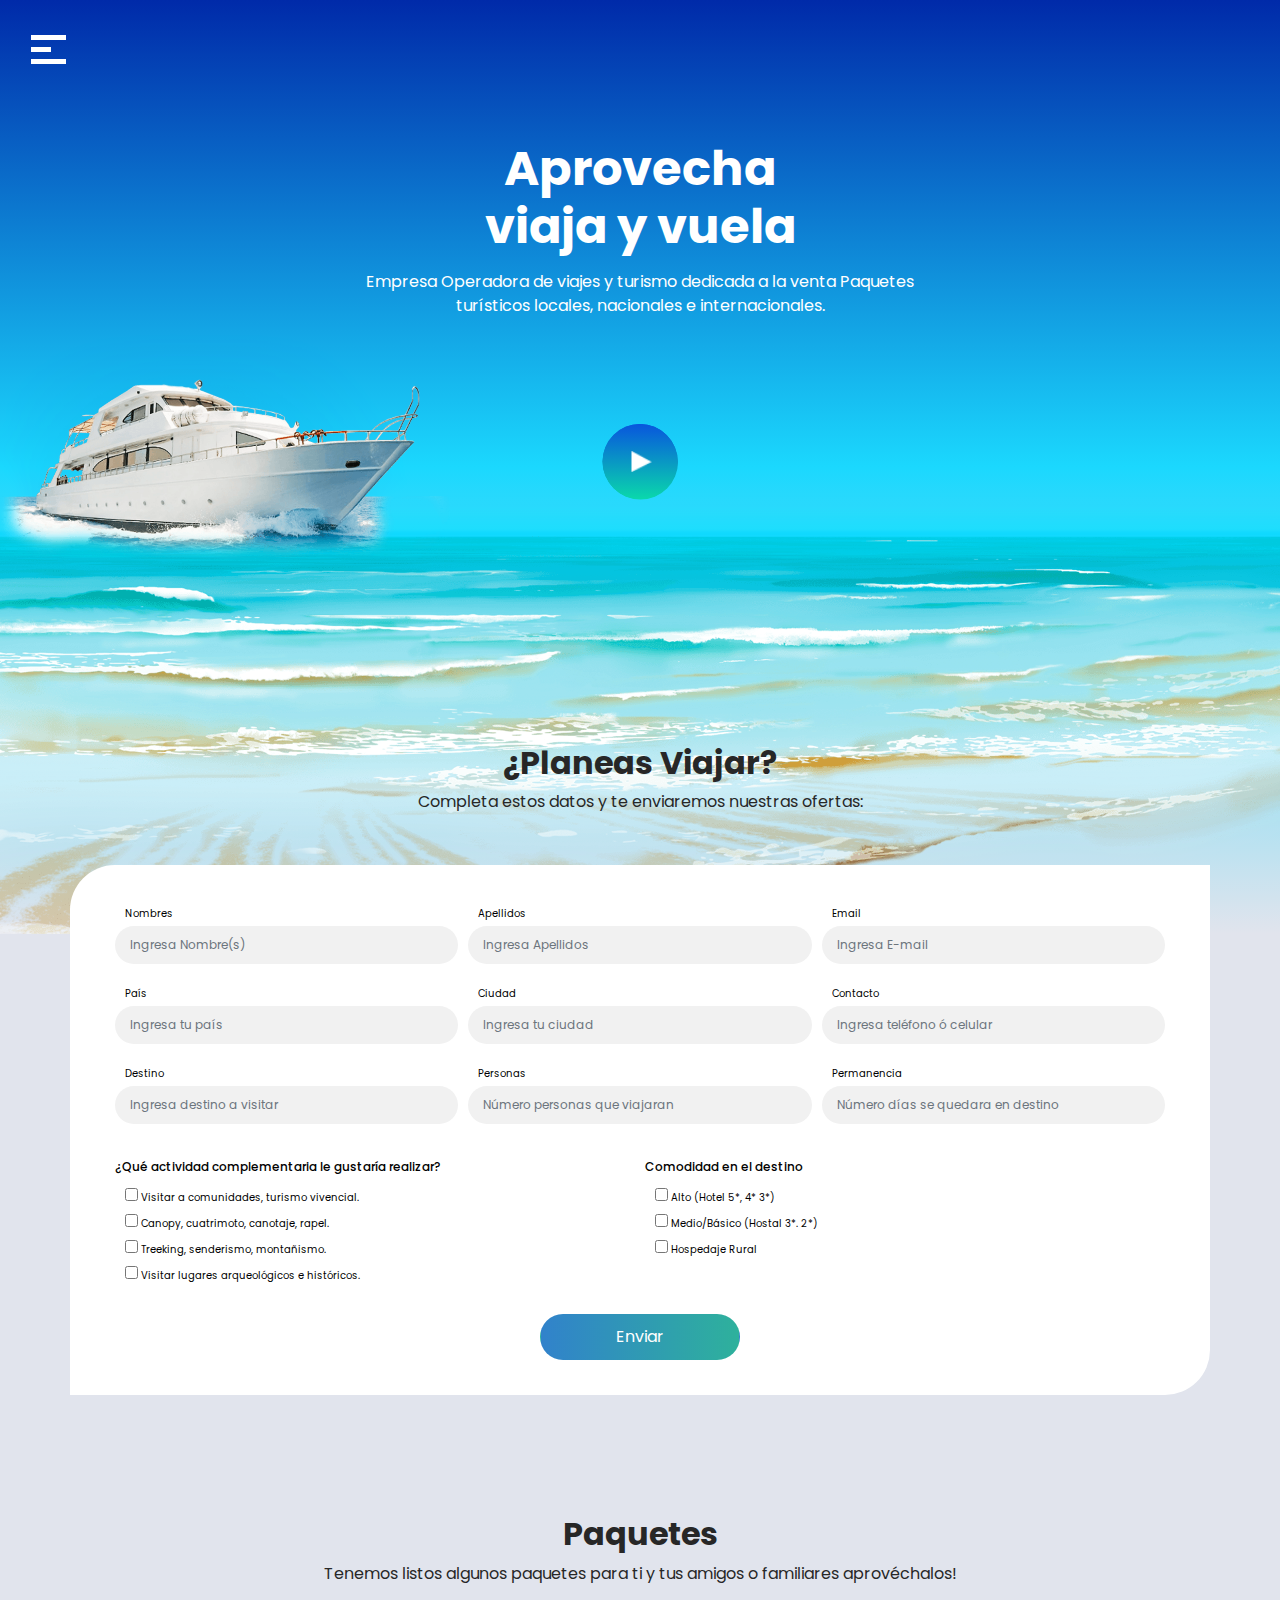
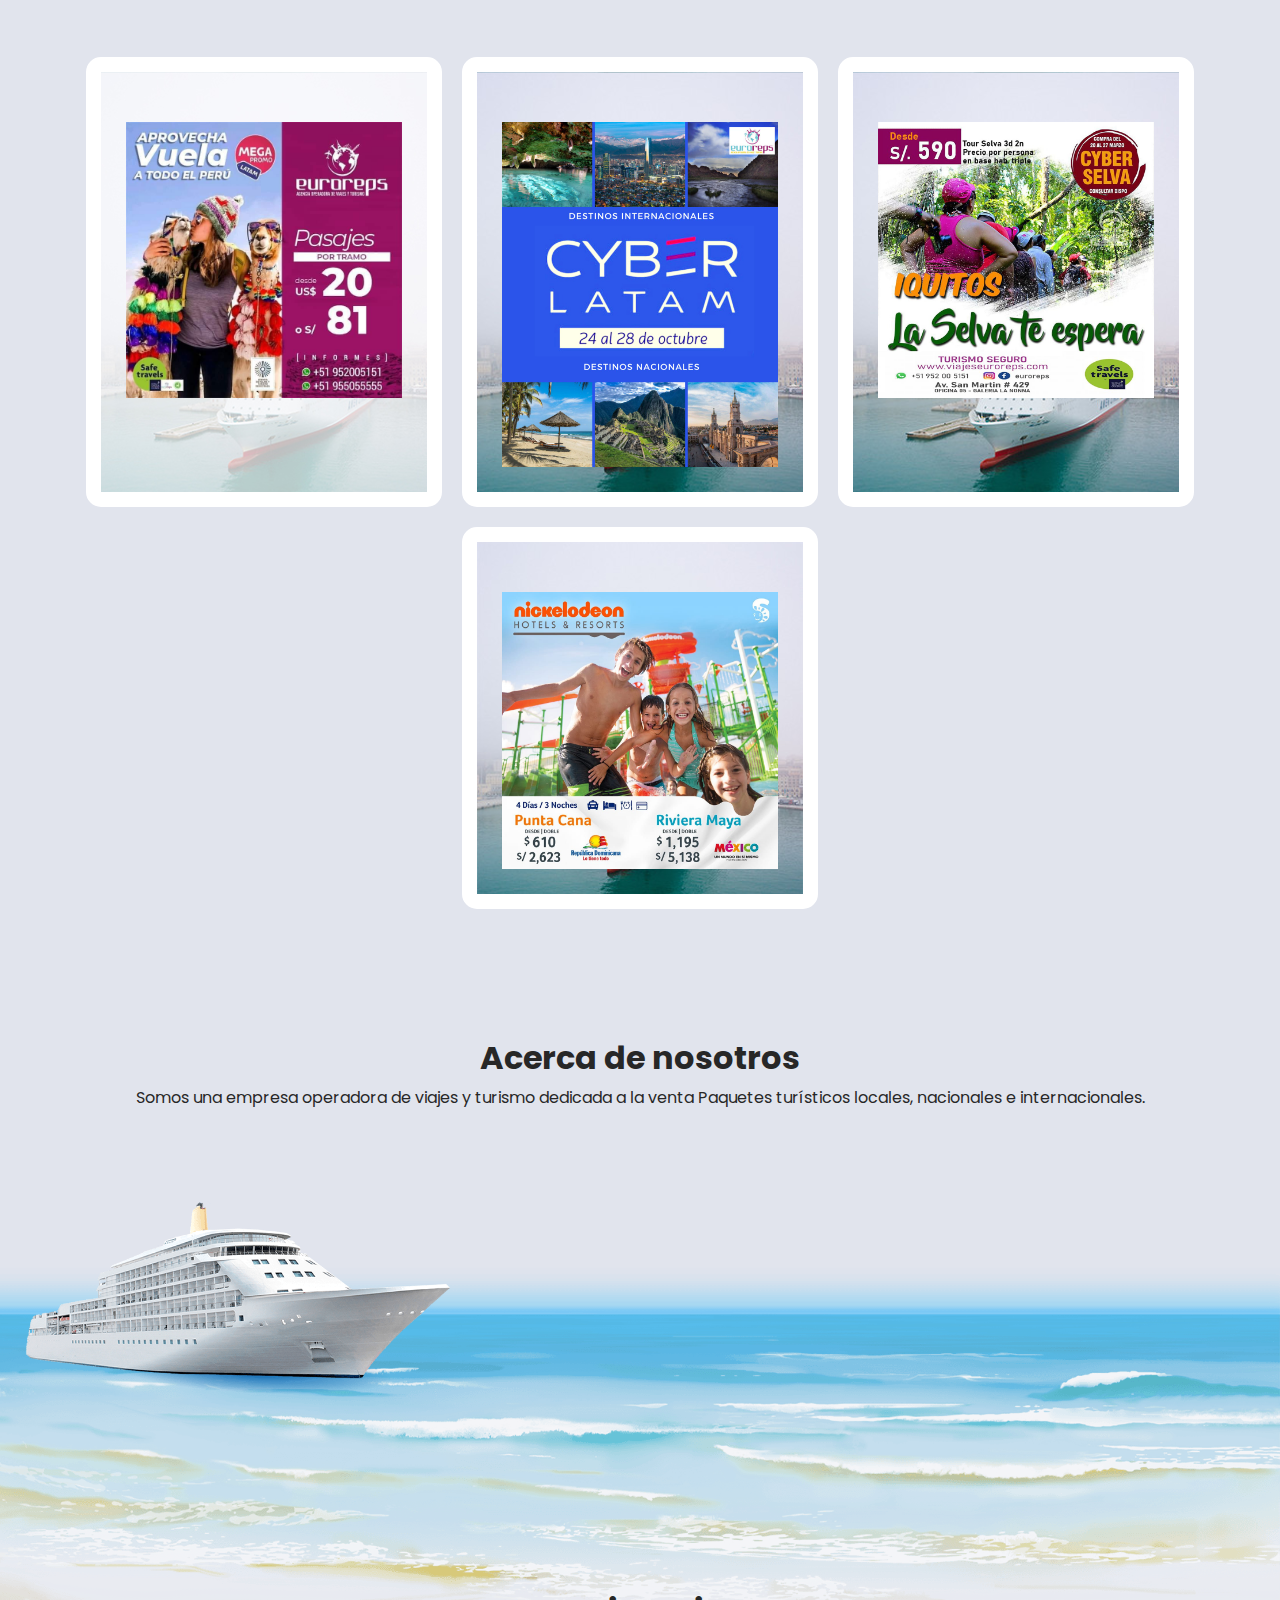
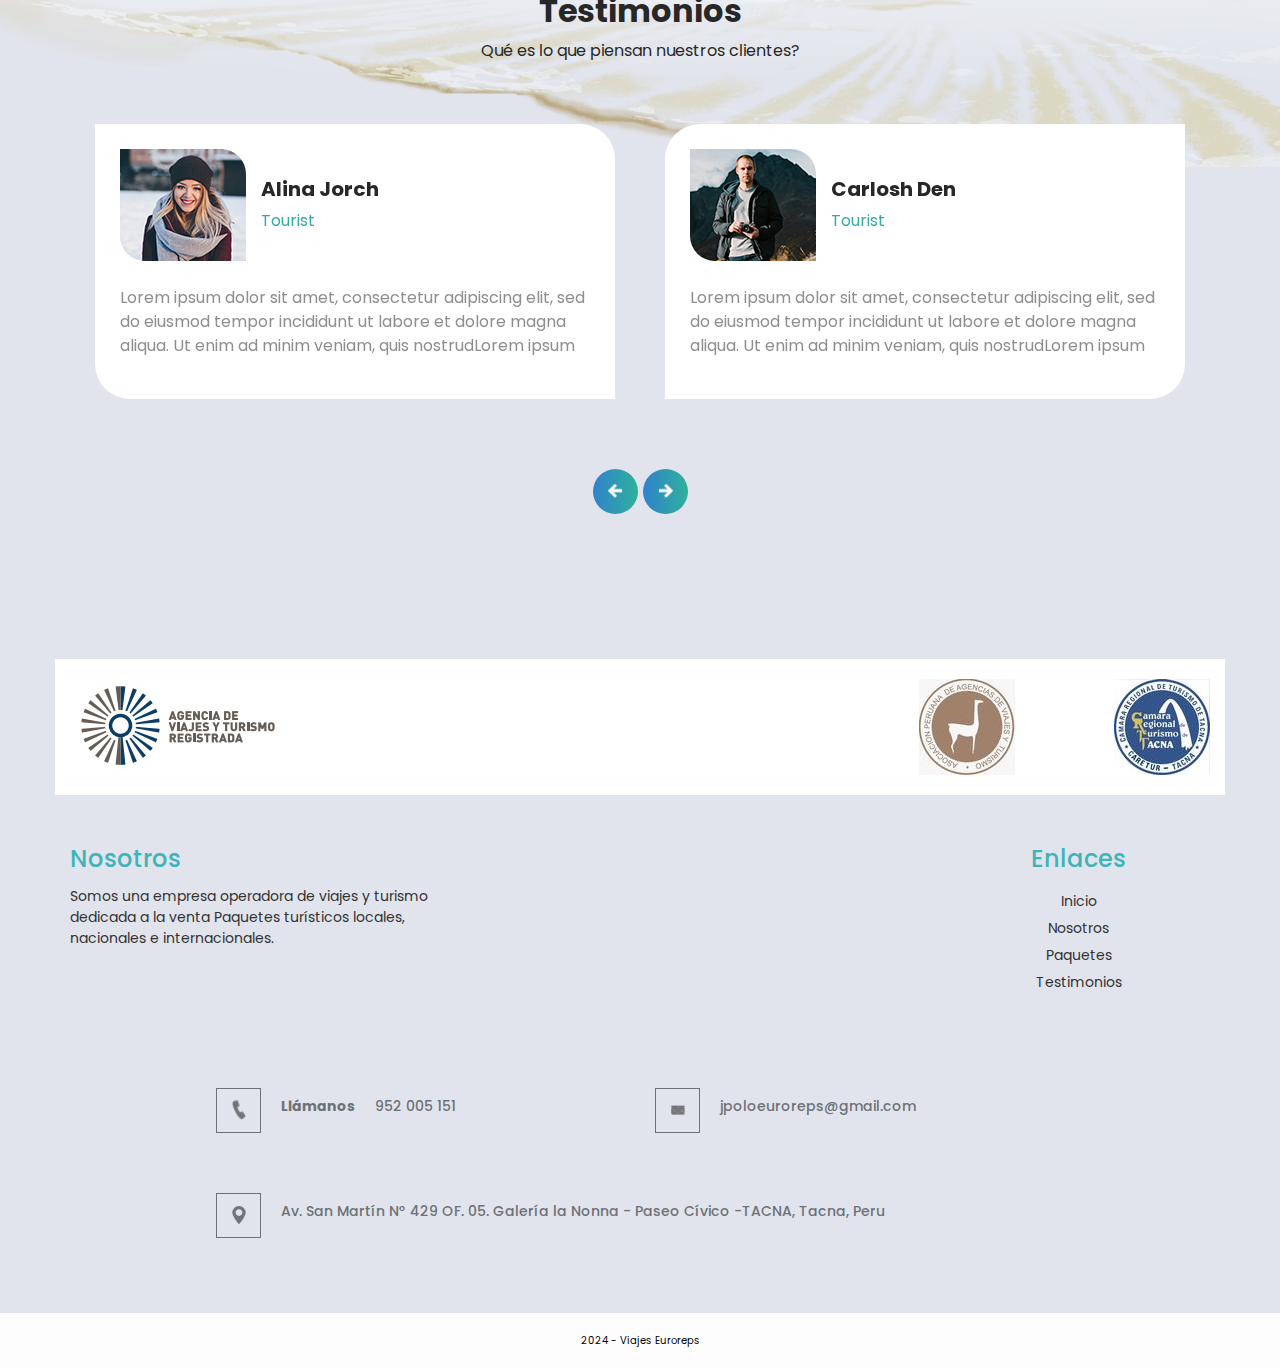
==== commit ef24b4c1: "update: cambios formulario" ====
--- a/index.html
+++ b/index.html
@@ -1,244 +1,273 @@
 <!DOCTYPE html>
-<html>
-  <head>
-    <!-- Basic -->
-    <meta charset="utf-8" />
-    <meta http-equiv="X-UA-Compatible" content="IE=edge" />
-    <!-- Mobile Metas -->
-    <meta
-      name="viewport"
-      content="width=device-width, initial-scale=1, shrink-to-fit=no"
-    />
-    <!-- Site Metas -->
-    <meta name="keywords" content="" />
-    <meta name="description" content="" />
-    <meta name="author" content="" />
-
-    <title>Viajes y Turismo EuroReps</title>
-
-    <!-- slider stylesheet -->
-    <link
-      rel="stylesheet"
-      type="text/css"
-      href="https://cdnjs.cloudflare.com/ajax/libs/OwlCarousel2/2.3.4/assets/owl.carousel.min.css"
-    />
-
-    <!-- bootstrap core css -->
-    <link rel="stylesheet" type="text/css" href="css/bootstrap.css" />
-
-    <!-- fonts style -->
-    <link
-      href="https://fonts.googleapis.com/css?family=Open+Sans:400,700|Poppins:400,500,700&display=swap"
-      rel="stylesheet"
-    />
-
-    <!-- Custom styles for this template -->
-    <link href="css/style.css" rel="stylesheet" />
-    <!-- responsive style -->
-    <link href="css/responsive.css" rel="stylesheet" />
-  </head>
-
-  <body>
-    <div class="hero_area">
-      <!-- header section strats -->
-      <header class="header_section">
-        <div class="container-fluid">
-          <nav class="navbar navbar-expand-lg custom_nav-container">
-            <div class="fk_width" id="">
-              <div class="custom_menu-btn">
-                <button onclick="openNav()">
-                  <span class="s-1"> </span>
-                  <span class="s-2"> </span>
-                  <span class="s-3"> </span>
-                </button>
-              </div>
-              <div id="myNav" class="overlay">
-                <div class="overlay-content">
-                  <a href="index.html">Inicio</a>
-                  <a href="nosotros.html">Nosotros</a>
-                  <a href="servicios.html">Servicios</a>
-                  <a href="testimonios.html">Testimonios</a>
-                </div>
-              </div>
-            </div>
-            <a class="navbar-brand" href="index.html">
-              <img src="images/logo-euroreps.png" alt="" />
+<html lang="es">
+
+<head>
+  <!-- Basic -->
+  <meta charset="utf-8" />
+  <meta http-equiv="X-UA-Compatible" content="IE=edge" />
+  <!-- Mobile Metas -->
+  <meta name="viewport" content="width=device-width, initial-scale=1, shrink-to-fit=no" />
+  <!-- Site Metas -->
+  <meta name="keywords" content="viajes, agencia, vuelos, tacna, turismo, pasajes, hoteles, paseos, vacaciones, peru" />
+  <meta name="description"
+    content="Somos una empresa operadora de viajes y turismo dedicada a la venta Paquetes turísticos locales, nacionales e internacionales." />
+  <meta name="author" content="" />
+
+  <title>Viajes y Turismo EuroReps</title>
+
+  <!-- slider stylesheet -->
+  <link rel="stylesheet" type="text/css"
+    href="https://cdnjs.cloudflare.com/ajax/libs/OwlCarousel2/2.3.4/assets/owl.carousel.min.css" />
+
+  <!-- bootstrap core css -->
+  <link rel="stylesheet" type="text/css" href="css/bootstrap.css" />
+
+  <!-- fonts style -->
+  <link href="https://fonts.googleapis.com/css?family=Open+Sans:400,700|Poppins:400,500,700&display=swap"
+    rel="stylesheet" />
+
+  <!-- Custom styles for this template -->
+  <link href="css/style.css" rel="stylesheet" />
+  <!-- responsive style -->
+  <link href="css/responsive.css" rel="stylesheet" />
+</head>
+
+<body>
+  <div class="hero_area">
+    <!-- header section strats -->
+    <header class="header_section">
+      <div class="container-fluid">
+        <nav class="navbar navbar-expand-lg custom_nav-container">
+          <div class="fk_width" id="">
+            <div class="custom_menu-btn">
+              <button onclick="openNav()">
+                <span class="s-1"> </span>
+                <span class="s-2"> </span>
+                <span class="s-3"> </span>
+              </button>
+            </div>
+            <div id="myNav" class="overlay">
+              <div class="overlay-content">
+                <a href="index.html">Inicio</a>
+                <a href="nosotros.html">Nosotros</a>
+                <a href="servicios.html">Servicios</a>
+                <a href="testimonios.html">Testimonios</a>
+              </div>
+            </div>
+          </div>
+          <!-- <a class="navbar-brand" href="index.html">
+            <img src="images/logo-euroreps.png" alt="" />
+          </a>
+          <div class="user_option">
+            <a href="#">
+              <img src="images/user-icon.png" alt="" />
             </a>
-            <div class="user_option">
-              <a href="#">
-                <img src="images/user-icon.png" alt="" />
-              </a>
-              <form class="form-inline my-2 my-lg-0 mb-3 mb-lg-0">
-                <button
-                  class="btn my-2 my-sm-0 nav_search-btn"
-                  type="submit"
-                ></button>
-              </form>
-            </div>
-          </nav>
-        </div>
-      </header>
-      <!-- end header section -->
-
-      <!-- slider section -->
-      <section class="slider_section position-relative">
-        <div class="detail-box">
-          <div class="row">
-            <div class="col-md-8 col-lg-6 mx-auto">
-              <h1>
-                Aprovecha <br />
-                viaja y vuela
-              </h1>
-              <p>
-                Empresa Operadora de viajes y turismo dedicada a la venta
-                Paquetes turísticos locales, nacionales e internacionales.
-              </p>
-              <!-- <div>
+            <form class="form-inline my-2 my-lg-0 mb-3 mb-lg-0">
+              <button class="btn my-2 my-sm-0 nav_search-btn" type="submit"></button>
+            </form>
+          </div> -->
+        </nav>
+      </div>
+    </header>
+    <!-- end header section -->
+
+    <!-- slider section -->
+    <section class="slider_section position-relative">
+      <div class="detail-box">
+        <div class="row">
+          <div class="col-md-8 col-lg-6 mx-auto">
+            <h1>
+              Aprovecha <br />
+              viaja y vuela
+            </h1>
+            <p>
+              Empresa Operadora de viajes y turismo dedicada a la venta
+              Paquetes turísticos locales, nacionales e internacionales.
+            </p>
+            <!-- <div>
                 <a href="#"> Viaja </a>
               </div> -->
-            </div>
-          </div>
-        </div>
-        <div class="img-box">
-          <div class="play_btn">
-            <a href="#">
-              <img src="images/play.png" alt="" />
-            </a>
-          </div>
-          <img src="images/slider-img.png" class="slider-img" alt="" />
-        </div>
-      </section>
-      <!-- end slider section -->
-    </div>
-
-    <!-- book section -->
-
-    <section class="book_section">
-      <div class="container">
-        <div class="row">
-          <div class="col">
-            <div class="heading_container">
-              <h2>Estás interesado en un vuelo?</h2>
-              <p>Completa los datos y te enviaremos nuestras ofertas.</p>
-            </div>
-            <form>
-              <div class="form-row">
-                <div class="form-group col-lg-4">
-                  <label for="inputAddress1">desde</label>
-                  <input
-                    type="text"
-                    class="form-control"
-                    id="inputAddress1"
-                    placeholder="Ingresa origen"
-                  />
-                </div>
-                <div class="form-group col-lg-4">
-                  <label for="inputAddress2">hacia</label>
-                  <input
-                    type="text"
-                    class="form-control"
-                    id="inputAddress2"
-                    placeholder="Ingresa destino"
-                  />
-                </div>
-                <div class="form-group col-lg-4">
-                  <label for="inputEmail4">Email</label>
-                  <input type="email" class="form-control" id="inputEmail4"  placeholder="Ingresa E-mail" />
-                </div>
-              </div>
-              <div class="form-row">
-                <div class="form-group col-lg-4">
-                  <label for="inputDate">Fecha</label>
-                  <input
-                    type="date"
-                    class="form-control"
-                    id="inputDate"
-                    placeholder=""
-                  />
-                </div>
-                <div class="form-group col-lg-4">
-                  <label for="inputPrice">Número Personas</label>
-                  <input
-                    type="text"
-                    class="form-control"
-                    id="inputPrice"
-                    placeholder="1"
-                  />
-                </div>
-                <div class="form-group col-lg-4">
-                  <label for="inputPhone">Celular</label>
-                  <input type="text" class="form-control" id="inputPhone"  placeholder="Ingresa teléfono/celular"/>
-                </div>
-              </div>
-              <div class="d-flex justify-content-center">
-                <button type="submit" class="btn">Cotizar</button>
-              </div>
-            </form>
-          </div>
-        </div>
+          </div>
+        </div>
+      </div>
+      <div class="img-box">
+        <div class="play_btn">
+          <a href="#">
+            <img src="images/play.png" alt="" />
+          </a>
+        </div>
+        <img src="images/slider-img.png" class="slider-img" alt="" />
       </div>
     </section>
-
-    <!-- end book section -->
-
-    <!-- package section -->
-    <section class="package_section layout_padding-top">
-      <div class="container">
-        <div class="heading_container">
-          <h2>Paquetes</h2>
-          <p>
-            Tenemos listos algunos paquetes para ti y tus amigos o familiares
-            aprovéchalos!
-          </p>
-        </div>
-      </div>
-      <div class="container">
-        <div class="package_container">
-          <div class="box active">
-            <div class="detail-box">
-              <img src="./images/paquetes/paquete1.jpeg" />
-              <!-- <h4>America</h4>
+    <!-- end slider section -->
+  </div>
+
+  <!-- book section -->
+
+  <section class="book_section">
+    <div class="container">
+      <div class="row">
+        <div class="col">
+          <div class="heading_container">
+            <h2>¿Planeas Viajar?</h2>
+            <p>Completa estos datos y te enviaremos nuestras ofertas:</p>
+          </div>
+          <form>
+            <div class="form-row">
+              <div class="form-group col-lg-4">
+                <label for="inputAddress1">Nombres</label>
+                <input type="text" class="form-control" id="inputAddress1" placeholder="Ingresa Nombre(s)" />
+              </div>
+              <div class="form-group col-lg-4">
+                <label for="inputAddress1">Apellidos</label>
+                <input type="text" class="form-control" id="inputAddress1" placeholder="Ingresa Apellidos" />
+              </div>
+              <div class="form-group col-lg-4">
+                <label for="inputEmail4">Email</label>
+                <input type="email" class="form-control" id="inputEmail4" placeholder="Ingresa E-mail" />
+              </div>
+            </div>
+            <div class="form-row">
+              <div class="form-group col-lg-4">
+                <label for="inputAddress2">País</label>
+                <input type="text" class="form-control" id="inputAddress2" placeholder="Ingresa tu país" />
+              </div>
+              <div class="form-group col-lg-4">
+                <label for="inputAddress2">Ciudad</label>
+                <input type="text" class="form-control" id="inputAddress2" placeholder="Ingresa tu ciudad" />
+              </div>
+              <div class="form-group col-lg-4">
+                <label for="inputPhone">Contacto</label>
+                <input type="text" class="form-control" id="inputPhone" placeholder="Ingresa teléfono ó celular" />
+              </div>
+            </div>
+            <div class="form-row">
+              <div class="form-group col-lg-4">
+                <label for="inputAddress2">Destino </label>
+                <input type="text" class="form-control" id="inputAddress2" placeholder="Ingresa destino a visitar" />
+              </div>
+              <!-- <div class="form-group col-lg-4">
+                <label for="inputDate">Fecha</label>
+                <input type="date" class="form-control" id="inputDate" placeholder="" />
+              </div> -->
+              <div class="form-group col-lg-4">
+                <label for="inputPrice">Personas</label>
+                <input type="text" class="form-control" id="inputPrice" placeholder="Número personas que viajaran" />
+              </div>
+              <div class="form-group col-lg-4">
+                <label for="inputPrice">Permanencia</label>
+                <input type="text" class="form-control" id="inputPrice"
+                  placeholder="Número días se quedara en destino" />
+              </div>
+            </div>
+            <div class="form-row">
+              <div class="form-group col-lg-6">
+                <h4 class="title">¿Qué actividad complementaria le gustaría realizar?</h4>
+
+                <label>
+                  <input type="checkbox" />
+                  Visitar a comunidades, turismo vivencial.
+                </label>
+                <label>
+                  <input type="checkbox" />
+                  Canopy, cuatrimoto, canotaje, rapel.
+                </label>
+                <label>
+                  <input type="checkbox" />
+                  Treeking, senderismo, montañismo.
+                </label>
+                <label>
+                  <input type="checkbox" />
+                  Visitar lugares arqueológicos e históricos.
+                </label>
+              </div>
+
+              <div class="form-group col-lg-6">
+                <h4 class="title">Comodidad en el destino</h4>
+
+                <label>
+                  <input type="checkbox" />
+                  Alto (Hotel 5*, 4* 3*)
+                </label>
+                <label>
+                  <input type="checkbox" />
+                  Medio/Básico (Hostal 3*. 2*)
+                </label>
+                <label>
+                  <input type="checkbox" />
+                  Hospedaje Rural
+                </label>
+              </div>
+            </div>
+            <div class="d-flex justify-content-center">
+              <button type="submit" class="btn">Enviar</button>
+            </div>
+          </form>
+        </div>
+      </div>
+    </div>
+  </section>
+
+  <!-- end book section -->
+
+  <!-- package section -->
+  <section class="package_section layout_padding-top">
+    <div class="container">
+      <div class="heading_container">
+        <h2>Paquetes</h2>
+        <p>
+          Tenemos listos algunos paquetes para ti y tus amigos o familiares
+          aprovéchalos!
+        </p>
+      </div>
+    </div>
+    <div class="container">
+      <div class="package_container">
+        <div class="box active">
+          <div class="detail-box">
+            <img src="./images/paquetes/paquete1.jpeg" />
+            <!-- <h4>America</h4>
               <div class="price_detail">
                 <h5>$/1000</h5>
                 <p>It is a long established fact that a reader will be</p>
               </div>
               <a href="#"> Book Now </a> -->
-            </div>
-          </div>
-          <div class="box">
-            <div class="detail-box">
-              <img src="./images/paquetes/paquete2.jpeg" />
-              <!-- <h4>London</h4>
+          </div>
+        </div>
+        <div class="box">
+          <div class="detail-box">
+            <img src="./images/paquetes/paquete2.jpeg" />
+            <!-- <h4>London</h4>
               <div class="price_detail">
                 <h5>$/1000</h5>
                 <p>It is a long established fact that a reader will be</p>
               </div>
               <a href="#"> Book Now </a> -->
-            </div>
-          </div>
-          <div class="box">
-            <div class="detail-box">
-              <img src="./images/paquetes/paquete3.jpeg" />
-              <!-- <h4>New York</h4>
+          </div>
+        </div>
+        <div class="box">
+          <div class="detail-box">
+            <img src="./images/paquetes/paquete3.jpeg" />
+            <!-- <h4>New York</h4>
               <div class="price_detail">
                 <h5>$/1000</h5>
                 <p>It is a long established fact that a reader will be</p>
               </div>
               <a href="#"> Book Now </a> -->
-            </div>
-          </div>
-          <div class="box">
-            <div class="detail-box">
-              <img src="./images/paquetes/paquete4.jpeg" />
-              <!-- <h4>New York</h4>
+          </div>
+        </div>
+        <div class="box">
+          <div class="detail-box">
+            <img src="./images/paquetes/paquete4.jpeg" />
+            <!-- <h4>New York</h4>
               <div class="price_detail">
                 <h5>$/1000</h5>
                 <p>It is a long established fact that a reader will be</p>
               </div>
               <a href="#"> Book Now </a> -->
-            </div>
-          </div>
-          <!-- <div class="box">
+          </div>
+        </div>
+        <!-- <div class="box">
             <div class="detail-box">
               <h4>Hong Kong</h4>
               <div class="price_detail">
@@ -268,237 +297,223 @@
               <a href="#"> Book Now </a>
             </div>
           </div> -->
-        </div>
-      </div>
-    </section>
-    <!-- end package section -->
-
-    <!-- about section -->
-
-    <section class="about_section layout_padding">
+      </div>
+    </div>
+  </section>
+  <!-- end package section -->
+
+  <!-- about section -->
+
+  <section class="about_section layout_padding">
+    <div class="heading_container">
+      <h2>Acerca de nosotros</h2>
+      <p>
+        Somos una empresa operadora de viajes y turismo dedicada a la venta
+        Paquetes turísticos locales, nacionales e internacionales.
+      </p>
+    </div>
+    <div class="img-box">
+      <img src="images/about-img.png" class="slider-img" alt="" />
+    </div>
+    <div class="btn-box">
+      <!-- <a href="#"> Más Información </a> -->
+    </div>
+  </section>
+
+  <!-- end about section -->
+
+  <!-- client section -->
+  <section class="client_section">
+    <div class="container">
       <div class="heading_container">
-        <h2>Acerca de nosotros</h2>
-        <p>
-          Somos una empresa operadora de viajes y turismo dedicada a la venta
-          Paquetes turísticos locales, nacionales e internacionales.
-        </p>
-      </div>
-      <div class="img-box">
-        <img src="images/about-img.png" class="slider-img" alt="" />
-      </div>
-      <div class="btn-box">
-        <a href="#"> Más Información </a>
-      </div>
-    </section>
-
-    <!-- end about section -->
-
-    <!-- client section -->
-    <section class="client_section">
+        <h2>Testimonios</h2>
+        <p>Qué es lo que piensan nuestros clientes?</p>
+      </div>
+    </div>
+    <div id="carouselExampleControls" class="carousel slide" data-ride="carousel">
+      <div class="carousel-inner">
+        <div class="carousel-item active">
+          <div class="container">
+            <div class="client_container">
+              <div class="client_box b-1">
+                <div class="client-id">
+                  <div class="img-box">
+                    <img src="images/client-1.jpg" alt="" />
+                  </div>
+                  <div class="name">
+                    <h5>Alina Jorch</h5>
+                    <p>Tourist</p>
+                  </div>
+                </div>
+                <div class="detail">
+                  <p>
+                    Lorem ipsum dolor sit amet, consectetur adipiscing elit,
+                    sed do eiusmod tempor incididunt ut labore et dolore magna
+                    aliqua. Ut enim ad minim veniam, quis nostrudLorem ipsum
+                  </p>
+                  <div>
+                    <div class="arrow_img"></div>
+                  </div>
+                </div>
+              </div>
+              <div class="client_box b2">
+                <div class="client-id">
+                  <div class="img-box">
+                    <img src="images/client-2.jpg" alt="" />
+                  </div>
+                  <div class="name">
+                    <h5>Carlosh Den</h5>
+                    <p>Tourist</p>
+                  </div>
+                </div>
+                <div class="detail">
+                  <p>
+                    Lorem ipsum dolor sit amet, consectetur adipiscing elit,
+                    sed do eiusmod tempor incididunt ut labore et dolore magna
+                    aliqua. Ut enim ad minim veniam, quis nostrudLorem ipsum
+                  </p>
+                  <div>
+                    <div class="arrow_img"></div>
+                  </div>
+                </div>
+              </div>
+            </div>
+          </div>
+        </div>
+        <div class="carousel-item">
+          <div class="container">
+            <div class="client_container">
+              <div class="client_box b-1">
+                <div class="client-id">
+                  <div class="img-box">
+                    <img src="images/client-1.jpg" alt="" />
+                  </div>
+                  <div class="name">
+                    <h5>Alina Jorch</h5>
+                    <p>Tourist</p>
+                  </div>
+                </div>
+                <div class="detail">
+                  <p>
+                    Lorem ipsum dolor sit amet, consectetur adipiscing elit,
+                    sed do eiusmod tempor incididunt ut labore et dolore magna
+                    aliqua. Ut enim ad minim veniam, quis nostrudLorem ipsum
+                  </p>
+                  <div>
+                    <div class="arrow_img"></div>
+                  </div>
+                </div>
+              </div>
+              <div class="client_box b2">
+                <div class="client-id">
+                  <div class="img-box">
+                    <img src="images/client-2.jpg" alt="" />
+                  </div>
+                  <div class="name">
+                    <h5>Carlosh Den</h5>
+                    <p>Tourist</p>
+                  </div>
+                </div>
+                <div class="detail">
+                  <p>
+                    Lorem ipsum dolor sit amet, consectetur adipiscing elit,
+                    sed do eiusmod tempor incididunt ut labore et dolore magna
+                    aliqua. Ut enim ad minim veniam, quis nostrudLorem ipsum
+                  </p>
+                  <div>
+                    <div class="arrow_img"></div>
+                  </div>
+                </div>
+              </div>
+            </div>
+          </div>
+        </div>
+        <div class="carousel-item">
+          <div class="container">
+            <div class="client_container">
+              <div class="client_box b-1">
+                <div class="client-id">
+                  <div class="img-box">
+                    <img src="images/client-1.jpg" alt="" />
+                  </div>
+                  <div class="name">
+                    <h5>Alina Jorch</h5>
+                    <p>Tourist</p>
+                  </div>
+                </div>
+                <div class="detail">
+                  <p>
+                    Lorem ipsum dolor sit amet, consectetur adipiscing elit,
+                    sed do eiusmod tempor incididunt ut labore et dolore magna
+                    aliqua. Ut enim ad minim veniam, quis nostrudLorem ipsum
+                  </p>
+                  <div>
+                    <div class="arrow_img"></div>
+                  </div>
+                </div>
+              </div>
+              <div class="client_box b2">
+                <div class="client-id">
+                  <div class="img-box">
+                    <img src="images/client-2.jpg" alt="" />
+                  </div>
+                  <div class="name">
+                    <h5>Carlosh Den</h5>
+                    <p>Tourist</p>
+                  </div>
+                </div>
+                <div class="detail">
+                  <p>
+                    Lorem ipsum dolor sit amet, consectetur adipiscing elit,
+                    sed do eiusmod tempor incididunt ut labore et dolore magna
+                    aliqua. Ut enim ad minim veniam, quis nostrudLorem ipsum
+                  </p>
+                  <div>
+                    <div class="arrow_img"></div>
+                  </div>
+                </div>
+              </div>
+            </div>
+          </div>
+        </div>
+      </div>
+      <div class="carousel_btn-container">
+        <a class="carousel-control-prev" href="#carouselExampleControls" role="button" data-slide="prev">
+          <span class="prev-icon" aria-hidden="true"></span>
+          <span class="sr-only">Previous</span>
+        </a>
+        <a class="carousel-control-next" href="#carouselExampleControls" role="button" data-slide="next">
+          <span class="next-icon" aria-hidden="true"></span>
+          <span class="sr-only">Next</span>
+        </a>
+      </div>
+    </div>
+  </section>
+
+  <!-- end client section -->
+
+  <!-- info section -->
+
+  <section class="info_section">
+    <div class="info_container layout_padding-top">
       <div class="container">
-        <div class="heading_container">
-          <h2>Testimonios</h2>
-          <p>Qué es lo que piensan nuestros clientes?</p>
-        </div>
-      </div>
-      <div
-        id="carouselExampleControls"
-        class="carousel slide"
-        data-ride="carousel"
-      >
-        <div class="carousel-inner">
-          <div class="carousel-item active">
-            <div class="container">
-              <div class="client_container">
-                <div class="client_box b-1">
-                  <div class="client-id">
-                    <div class="img-box">
-                      <img src="images/client-1.jpg" alt="" />
-                    </div>
-                    <div class="name">
-                      <h5>Alina Jorch</h5>
-                      <p>Tourist</p>
-                    </div>
-                  </div>
-                  <div class="detail">
-                    <p>
-                      Lorem ipsum dolor sit amet, consectetur adipiscing elit,
-                      sed do eiusmod tempor incididunt ut labore et dolore magna
-                      aliqua. Ut enim ad minim veniam, quis nostrudLorem ipsum
-                    </p>
-                    <div>
-                      <div class="arrow_img"></div>
-                    </div>
-                  </div>
-                </div>
-                <div class="client_box b2">
-                  <div class="client-id">
-                    <div class="img-box">
-                      <img src="images/client-2.jpg" alt="" />
-                    </div>
-                    <div class="name">
-                      <h5>Carlosh Den</h5>
-                      <p>Tourist</p>
-                    </div>
-                  </div>
-                  <div class="detail">
-                    <p>
-                      Lorem ipsum dolor sit amet, consectetur adipiscing elit,
-                      sed do eiusmod tempor incididunt ut labore et dolore magna
-                      aliqua. Ut enim ad minim veniam, quis nostrudLorem ipsum
-                    </p>
-                    <div>
-                      <div class="arrow_img"></div>
-                    </div>
-                  </div>
-                </div>
-              </div>
-            </div>
-          </div>
-          <div class="carousel-item">
-            <div class="container">
-              <div class="client_container">
-                <div class="client_box b-1">
-                  <div class="client-id">
-                    <div class="img-box">
-                      <img src="images/client-1.jpg" alt="" />
-                    </div>
-                    <div class="name">
-                      <h5>Alina Jorch</h5>
-                      <p>Tourist</p>
-                    </div>
-                  </div>
-                  <div class="detail">
-                    <p>
-                      Lorem ipsum dolor sit amet, consectetur adipiscing elit,
-                      sed do eiusmod tempor incididunt ut labore et dolore magna
-                      aliqua. Ut enim ad minim veniam, quis nostrudLorem ipsum
-                    </p>
-                    <div>
-                      <div class="arrow_img"></div>
-                    </div>
-                  </div>
-                </div>
-                <div class="client_box b2">
-                  <div class="client-id">
-                    <div class="img-box">
-                      <img src="images/client-2.jpg" alt="" />
-                    </div>
-                    <div class="name">
-                      <h5>Carlosh Den</h5>
-                      <p>Tourist</p>
-                    </div>
-                  </div>
-                  <div class="detail">
-                    <p>
-                      Lorem ipsum dolor sit amet, consectetur adipiscing elit,
-                      sed do eiusmod tempor incididunt ut labore et dolore magna
-                      aliqua. Ut enim ad minim veniam, quis nostrudLorem ipsum
-                    </p>
-                    <div>
-                      <div class="arrow_img"></div>
-                    </div>
-                  </div>
-                </div>
-              </div>
-            </div>
-          </div>
-          <div class="carousel-item">
-            <div class="container">
-              <div class="client_container">
-                <div class="client_box b-1">
-                  <div class="client-id">
-                    <div class="img-box">
-                      <img src="images/client-1.jpg" alt="" />
-                    </div>
-                    <div class="name">
-                      <h5>Alina Jorch</h5>
-                      <p>Tourist</p>
-                    </div>
-                  </div>
-                  <div class="detail">
-                    <p>
-                      Lorem ipsum dolor sit amet, consectetur adipiscing elit,
-                      sed do eiusmod tempor incididunt ut labore et dolore magna
-                      aliqua. Ut enim ad minim veniam, quis nostrudLorem ipsum
-                    </p>
-                    <div>
-                      <div class="arrow_img"></div>
-                    </div>
-                  </div>
-                </div>
-                <div class="client_box b2">
-                  <div class="client-id">
-                    <div class="img-box">
-                      <img src="images/client-2.jpg" alt="" />
-                    </div>
-                    <div class="name">
-                      <h5>Carlosh Den</h5>
-                      <p>Tourist</p>
-                    </div>
-                  </div>
-                  <div class="detail">
-                    <p>
-                      Lorem ipsum dolor sit amet, consectetur adipiscing elit,
-                      sed do eiusmod tempor incididunt ut labore et dolore magna
-                      aliqua. Ut enim ad minim veniam, quis nostrudLorem ipsum
-                    </p>
-                    <div>
-                      <div class="arrow_img"></div>
-                    </div>
-                  </div>
-                </div>
-              </div>
-            </div>
-          </div>
-        </div>
-        <div class="carousel_btn-container">
-          <a
-            class="carousel-control-prev"
-            href="#carouselExampleControls"
-            role="button"
-            data-slide="prev"
-          >
-            <span class="prev-icon" aria-hidden="true"></span>
-            <span class="sr-only">Previous</span>
-          </a>
-          <a
-            class="carousel-control-next"
-            href="#carouselExampleControls"
-            role="button"
-            data-slide="next"
-          >
-            <span class="next-icon" aria-hidden="true"></span>
-            <span class="sr-only">Next</span>
-          </a>
-        </div>
-      </div>
-    </section>
-
-    <!-- end client section -->
-
-    <!-- info section -->
-
-    <section class="info_section">
-      <div class="info_container layout_padding-top">
-        <div class="container">
-          <!-- <div class="heading_container">
+        <!-- <div class="heading_container">
             <h2>Contacto</h2>
           </div> -->
 
-          <div class="row block-logos">
-            <div class="col-md-8">
-              <img src="images/logos/logo-agencias.png" alt="" />
-            </div>
-            <div class="col-md-2 text-right">
-              <img src="images/logos/logo_asociacion.jpg" alt="" />
-            </div>
-            <div class="col-md-2 text-right">
-              <img src="images/logos/logo_camara.jpg" alt="" />
-            </div>
-          </div>
-
-          <!-- <div class="info_top">
+        <div class="row block-logos">
+          <div class="col-md-8">
+            <img src="images/logos/logo-agencias.png" alt="" />
+          </div>
+          <div class="col-md-2 text-right">
+            <img src="images/logos/logo_asociacion.jpg" alt="" />
+          </div>
+          <div class="col-md-2 text-right">
+            <img src="images/logos/logo_camara.jpg" alt="" />
+          </div>
+        </div>
+
+        <!-- <div class="info_top">
             <div class="info_form">
               <form action="">
                 <input
@@ -528,18 +543,18 @@
             </div>
           </div> -->
 
-          <div class="info_main">
-            <div class="row">
-              <div class="col-md-4">
-                <h5>Nosotros</h5>
-                <p>
-                  Somos una empresa operadora de viajes y turismo dedicada a la
-                  venta Paquetes turísticos locales, nacionales e
-                  internacionales.
-                </p>
-              </div>
-
-              <!-- <div class="col-md-4 col-lg-3 offset-lg-1">
+        <div class="info_main">
+          <div class="row">
+            <div class="col-md-4">
+              <h5>Nosotros</h5>
+              <p>
+                Somos una empresa operadora de viajes y turismo dedicada a la
+                venta Paquetes turísticos locales, nacionales e
+                internacionales.
+              </p>
+            </div>
+
+            <!-- <div class="col-md-4 col-lg-3 offset-lg-1">
                 <h5>Information</h5>
                 <ul>
                   <li>
@@ -559,30 +574,28 @@
                   </li>
                 </ul>
               </div> -->
-              <div class="col-md-5">
-                </div>
-               <div class="col-md-3">
-                <div class="info_link-box">
-                  <h5>Enlaces</h5>
-                  <ul>
-                    <li class="active">
-                      <a class="" href="index.html"
-                        >Inicio <span class="sr-only">(current)</span></a
-                      >
-                    </li>
-                    <li class="">
-                      <a class="" href="nosotros.html">Nosotros </a>
-                    </li>
-                    <li class="">
-                      <a class="" href="paquetes.html">Paquetes </a>
-                    </li>
-                    <li class="">
-                      <a class="" href="testimonios.html">Testimonios </a>
-                    </li>
-                  </ul>
-                </div>
-              </div> 
-              <!-- <div class="col-md-4 col-lg-3 offset-lg-1">
+            <div class="col-md-5">
+            </div>
+            <div class="col-md-3">
+              <div class="info_link-box">
+                <h5>Enlaces</h5>
+                <ul>
+                  <li class="active">
+                    <a class="" href="index.html">Inicio <span class="sr-only">(current)</span></a>
+                  </li>
+                  <li class="">
+                    <a class="" href="nosotros.html">Nosotros </a>
+                  </li>
+                  <li class="">
+                    <a class="" href="paquetes.html">Paquetes </a>
+                  </li>
+                  <li class="">
+                    <a class="" href="testimonios.html">Testimonios </a>
+                  </li>
+                </ul>
+              </div>
+            </div>
+            <!-- <div class="col-md-4 col-lg-3 offset-lg-1">
                 <h5>Supported</h5>
                 <ul>
                   <li>
@@ -603,7 +616,7 @@
                 </ul>
               </div>
             </div>-->
-          </div> 
+          </div>
           <div class="row">
             <div class="col-lg-9 col-md-10 mx-auto">
               <div class="info_contact layout_padding2">
@@ -620,7 +633,7 @@
                       </div>
                     </a>
                   </div>
-                
+
                   <div class="col-md-6">
                     <a href="#" class="link-box">
                       <div class="img-box">
@@ -652,25 +665,24 @@
           </div>
         </div>
       </div>
-    </section>
-
-    <!-- end info section -->
-
-    <!-- footer section -->
-    <section class="footer_section">
-      <p>
-        &copy; 2022 Viajes Euroreps
-        <!-- <a href="https://html.design/">Free Html Templates</a> -->
-      </p>
-    </section>
-    <!-- footer section -->
-
-    <script type="text/javascript" src="js/jquery-3.4.1.min.js"></script>
-    <script type="text/javascript" src="js/bootstrap.js"></script>
-    <script
-      type="text/javascript"
-      src="https://cdnjs.cloudflare.com/ajax/libs/OwlCarousel2/2.3.4/owl.carousel.min.js"
-    ></script>
-    <script type="text/javascript" src="js/custom.js"></script>
-  </body>
-</html>
+  </section>
+
+  <!-- end info section -->
+
+  <!-- footer section -->
+  <section class="footer_section">
+    <p>
+      2024 - Viajes Euroreps
+      <!-- <a href="https://html.design/">Free Html Templates</a> -->
+    </p>
+  </section>
+  <!-- footer section -->
+
+  <script type="text/javascript" src="js/jquery-3.4.1.min.js"></script>
+  <script type="text/javascript" src="js/bootstrap.js"></script>
+  <script type="text/javascript"
+    src="https://cdnjs.cloudflare.com/ajax/libs/OwlCarousel2/2.3.4/owl.carousel.min.js"></script>
+  <script type="text/javascript" src="js/custom.js"></script>
+</body>
+
+</html>--- a/css/style.css
+++ b/css/style.css
@@ -12,7 +12,7 @@
   font-family: "Poppins", sans-serif;
 }
 
-.block-logos{
+.block-logos {
   background: white;
   padding: 20px 0px;
   margin-bottom: 50px;
@@ -55,11 +55,11 @@
   display: flex;
   -webkit-box-orient: vertical;
   -webkit-box-direction: normal;
-      -ms-flex-direction: column;
-          flex-direction: column;
-  -webkit-box-align: center;
-      -ms-flex-align: center;
-          align-items: center;
+  -ms-flex-direction: column;
+  flex-direction: column;
+  -webkit-box-align: center;
+  -ms-flex-align: center;
+  align-items: center;
   text-align: center;
   color: #272727;
 }
@@ -143,34 +143,34 @@
 
 .menu_btn-style button {
   -webkit-transform: translateX(14px);
-          transform: translateX(14px);
+  transform: translateX(14px);
 }
 
 .menu_btn-style button .s-1 {
   -webkit-transform: rotate(45deg) translateY(17px);
-          transform: rotate(45deg) translateY(17px);
+  transform: rotate(45deg) translateY(17px);
 }
 
 .menu_btn-style button .s-2 {
   -webkit-transform: translateX(-100px);
-          transform: translateX(-100px);
+  transform: translateX(-100px);
 }
 
 .menu_btn-style button .s-3 {
   -webkit-transform: rotate(-45deg) translateY(-17px);
-          transform: rotate(-45deg) translateY(-17px);
+  transform: rotate(-45deg) translateY(-17px);
 }
 
 .navbar-expand-lg {
   -webkit-box-pack: justify;
-      -ms-flex-pack: justify;
-          justify-content: space-between;
+  -ms-flex-pack: justify;
+  justify-content: space-between;
 }
 
 .navbar-expand-lg .navbar-collapse {
   -webkit-box-flex: 0;
-      -ms-flex-positive: 0;
-          flex-grow: 0;
+  -ms-flex-positive: 0;
+  flex-grow: 0;
 }
 
 .overlay {
@@ -226,11 +226,11 @@
   display: flex;
   -webkit-box-orient: vertical;
   -webkit-box-direction: normal;
-      -ms-flex-direction: column;
-          flex-direction: column;
-  -webkit-box-align: center;
-      -ms-flex-align: center;
-          align-items: center;
+  -ms-flex-direction: column;
+  flex-direction: column;
+  -webkit-box-align: center;
+  -ms-flex-align: center;
+  align-items: center;
 }
 
 .menu_width {
@@ -256,7 +256,7 @@
 .btn:focus {
   outline: none !important;
   -webkit-box-shadow: none;
-          box-shadow: none;
+  box-shadow: none;
 }
 
 .fk_width {
@@ -303,8 +303,8 @@
   display: -ms-flexbox;
   display: flex;
   -webkit-box-align: center;
-      -ms-flex-align: center;
-          align-items: center;
+  -ms-flex-align: center;
+  align-items: center;
 }
 
 .user_option a {
@@ -312,8 +312,8 @@
   display: -ms-flexbox;
   display: flex;
   -webkit-box-align: center;
-      -ms-flex-align: center;
-          align-items: center;
+  -ms-flex-align: center;
+  align-items: center;
   margin-right: 10px;
 }
 
@@ -335,8 +335,8 @@
 
 .slider_section #carouselExampleIndicators {
   -webkit-box-flex: 1;
-      -ms-flex: 1;
-          flex: 1;
+  -ms-flex: 1;
+  flex: 1;
 }
 
 .slider_section .detail-box {
@@ -345,6 +345,8 @@
   text-align: center;
   padding: 0 15px;
 }
+
+
 
 .slider_section .detail-box h1 {
   font-weight: bold;
@@ -392,11 +394,11 @@
   display: -ms-flexbox;
   display: flex;
   -webkit-box-align: center;
-      -ms-flex-align: center;
-          align-items: center;
+  -ms-flex-align: center;
+  align-items: center;
   -webkit-box-pack: center;
-      -ms-flex-pack: center;
-          justify-content: center;
+  -ms-flex-pack: center;
+  justify-content: center;
   border-radius: 100%;
   width: 75px;
   height: 75px;
@@ -405,7 +407,7 @@
   top: 90px;
   left: 50%;
   -webkit-transform: translateX(-50%);
-          transform: translateX(-50%);
+  transform: translateX(-50%);
 }
 
 .slider_section .img-box .play_btn a {
@@ -415,11 +417,11 @@
   display: -ms-flexbox;
   display: flex;
   -webkit-box-align: center;
-      -ms-flex-align: center;
-          align-items: center;
+  -ms-flex-align: center;
+  align-items: center;
   -webkit-box-pack: center;
-      -ms-flex-pack: center;
-          justify-content: center;
+  -ms-flex-pack: center;
+  justify-content: center;
   border-radius: 100%;
   width: 75px;
   height: 75px;
@@ -444,24 +446,25 @@
   opacity: 1;
   border-radius: 100%;
   -webkit-transform: translate(-50%, -50%);
-          transform: translate(-50%, -50%);
+  transform: translate(-50%, -50%);
 }
 
 .slider_section .img-box .play_btn::before {
   z-index: 2;
   -webkit-animation: before-animation 1500ms infinite;
-          animation: before-animation 1500ms infinite;
+  animation: before-animation 1500ms infinite;
 }
 
 @-webkit-keyframes before-animation {
   0% {
     -webkit-transform: translateX(-50%) translateY(-50%) translateZ(0) scale(1);
-            transform: translateX(-50%) translateY(-50%) translateZ(0) scale(1);
+    transform: translateX(-50%) translateY(-50%) translateZ(0) scale(1);
     opacity: 1;
   }
+
   100% {
     -webkit-transform: translateX(-50%) translateY(-50%) translateZ(0) scale(1.5);
-            transform: translateX(-50%) translateY(-50%) translateZ(0) scale(1.5);
+    transform: translateX(-50%) translateY(-50%) translateZ(0) scale(1.5);
     opacity: 0;
   }
 }
@@ -469,12 +472,13 @@
 @keyframes before-animation {
   0% {
     -webkit-transform: translateX(-50%) translateY(-50%) translateZ(0) scale(1);
-            transform: translateX(-50%) translateY(-50%) translateZ(0) scale(1);
+    transform: translateX(-50%) translateY(-50%) translateZ(0) scale(1);
     opacity: 1;
   }
+
   100% {
     -webkit-transform: translateX(-50%) translateY(-50%) translateZ(0) scale(1.5);
-            transform: translateX(-50%) translateY(-50%) translateZ(0) scale(1.5);
+    transform: translateX(-50%) translateY(-50%) translateZ(0) scale(1.5);
     opacity: 0;
   }
 }
@@ -482,30 +486,34 @@
 .slider_section .img-box .slider-img {
   width: 450px;
   -webkit-animation: imgAnimation 15s infinite ease-in-out;
-          animation: imgAnimation 15s infinite ease-in-out;
+  animation: imgAnimation 15s infinite ease-in-out;
 }
 
 @-webkit-keyframes imgAnimation {
   0% {
     margin-left: 0;
   }
+
   49% {
     -webkit-transform: scaleX(1);
-            transform: scaleX(1);
-  }
+    transform: scaleX(1);
+  }
+
   50% {
     margin-left: 100%;
     -webkit-transform: scaleX(-1);
-            transform: scaleX(-1);
-  }
+    transform: scaleX(-1);
+  }
+
   99% {
     -webkit-transform: scaleX(-1);
-            transform: scaleX(-1);
-  }
+    transform: scaleX(-1);
+  }
+
   100% {
     margin-left: -35%;
     -webkit-transform: scaleX(1);
-            transform: scaleX(1);
+    transform: scaleX(1);
   }
 }
 
@@ -513,23 +521,27 @@
   0% {
     margin-left: 0;
   }
+
   49% {
     -webkit-transform: scaleX(1);
-            transform: scaleX(1);
-  }
+    transform: scaleX(1);
+  }
+
   50% {
     margin-left: 100%;
     -webkit-transform: scaleX(-1);
-            transform: scaleX(-1);
-  }
+    transform: scaleX(-1);
+  }
+
   99% {
     -webkit-transform: scaleX(-1);
-            transform: scaleX(-1);
-  }
+    transform: scaleX(-1);
+  }
+
   100% {
     margin-left: -35%;
     -webkit-transform: scaleX(1);
-            transform: scaleX(1);
+    transform: scaleX(1);
   }
 }
 
@@ -549,6 +561,10 @@
 
 .book_section form label {
   color: #000000;
+  font-size: 10px;
+  padding-left: 10px;
+  margin-bottom: 5px;
+  width: 100%;
 }
 
 .book_section form .form-control {
@@ -556,10 +572,11 @@
   border: none;
   outline: none;
   -webkit-box-shadow: none;
-          box-shadow: none;
+  box-shadow: none;
   border-radius: 35px;
   padding: 10px 15px;
   height: auto;
+  font-size: 12px;
 }
 
 .book_section form button.btn {
@@ -577,8 +594,8 @@
 
 .package_section .heading_container {
   -webkit-box-pack: center;
-      -ms-flex-pack: center;
-          justify-content: center;
+  -ms-flex-pack: center;
+  justify-content: center;
 }
 
 .package_section .package_container {
@@ -586,17 +603,17 @@
   display: -ms-flexbox;
   display: flex;
   -webkit-box-pack: center;
-      -ms-flex-pack: center;
-          justify-content: center;
+  -ms-flex-pack: center;
+  justify-content: center;
   padding-top: 45px;
   -ms-flex-wrap: wrap;
-      flex-wrap: wrap;
+  flex-wrap: wrap;
 }
 
 .package_section .package_container .box {
   margin: 10px;
   -ms-flex-preferred-size: calc(33% - 20px);
-      flex-basis: calc(33% - 20px);
+  flex-basis: calc(33% - 20px);
   border: 15px solid #ffffff;
   border-radius: 15px;
   padding: 25px 25px 25px;
@@ -606,11 +623,11 @@
   display: flex;
   -webkit-box-orient: vertical;
   -webkit-box-direction: normal;
-      -ms-flex-direction: column;
-          flex-direction: column;
-  -webkit-box-align: center;
-      -ms-flex-align: center;
-          align-items: center;
+  -ms-flex-direction: column;
+  flex-direction: column;
+  -webkit-box-align: center;
+  -ms-flex-align: center;
+  align-items: center;
   background-image: url(../images/package-bg1.jpg);
   background-position: bottom;
   background-size: cover;
@@ -620,6 +637,10 @@
 
 .package_section .package_container .box .detail-box {
   margin-top: 25px;
+}
+
+.package_section .package_container .box .detail-box img {
+  max-width: 100%;
 }
 
 .package_section .package_container .box .detail-box h4 {
@@ -672,11 +693,13 @@
   background: linear-gradient(to right, #3182cb, #2eb19c);
 }
 
-.package_section .package_container .box:hover, .package_section .package_container .box.active {
+.package_section .package_container .box:hover,
+.package_section .package_container .box.active {
   background-image: url(../images/package-bg2.jpg);
 }
 
-.package_section .package_container .box:hover .detail-box .price_detail, .package_section .package_container .box.active .detail-box .price_detail {
+.package_section .package_container .box:hover .detail-box .price_detail,
+.package_section .package_container .box.active .detail-box .price_detail {
   background-color: #1dc2b2;
   color: #ffffff;
 }
@@ -700,30 +723,34 @@
 .about_section .img-box .slider-img {
   width: 450px;
   -webkit-animation: imgAnimation 15s infinite ease-in-out;
-          animation: imgAnimation 15s infinite ease-in-out;
+  animation: imgAnimation 15s infinite ease-in-out;
 }
 
 @keyframes imgAnimation {
   0% {
     margin-left: 0;
   }
+
   49% {
     -webkit-transform: scaleX(1);
-            transform: scaleX(1);
-  }
+    transform: scaleX(1);
+  }
+
   50% {
     margin-left: 100%;
     -webkit-transform: scaleX(-1);
-            transform: scaleX(-1);
-  }
+    transform: scaleX(-1);
+  }
+
   99% {
     -webkit-transform: scaleX(-1);
-            transform: scaleX(-1);
-  }
+    transform: scaleX(-1);
+  }
+
   100% {
     margin-left: -35%;
     -webkit-transform: scaleX(1);
-            transform: scaleX(1);
+    transform: scaleX(1);
   }
 }
 
@@ -732,8 +759,8 @@
   display: -ms-flexbox;
   display: flex;
   -webkit-box-pack: center;
-      -ms-flex-pack: center;
-          justify-content: center;
+  -ms-flex-pack: center;
+  justify-content: center;
   margin-top: 75px;
   margin-bottom: 175px;
 }
@@ -760,8 +787,8 @@
 
 .client_section .custom_heading-container {
   -webkit-box-pack: center;
-      -ms-flex-pack: center;
-          justify-content: center;
+  -ms-flex-pack: center;
+  justify-content: center;
 }
 
 .client_section .client_container {
@@ -769,8 +796,8 @@
   display: -ms-flexbox;
   display: flex;
   -webkit-box-align: start;
-      -ms-flex-align: start;
-          align-items: flex-start;
+  -ms-flex-align: start;
+  align-items: flex-start;
   margin-top: 45px;
 }
 
@@ -791,8 +818,8 @@
   display: -ms-flexbox;
   display: flex;
   -webkit-box-align: center;
-      -ms-flex-align: center;
-          align-items: center;
+  -ms-flex-align: center;
+  align-items: center;
 }
 
 .client_section .client_box .client-id .img-box {
@@ -828,8 +855,8 @@
   display: -ms-flexbox;
   display: flex;
   -webkit-box-pack: center;
-      -ms-flex-pack: center;
-          justify-content: center;
+  -ms-flex-pack: center;
+  justify-content: center;
   padding: 25px 0;
   margin-top: 45px;
 }
@@ -897,11 +924,11 @@
   display: -ms-flexbox;
   display: flex;
   -webkit-box-align: center;
-      -ms-flex-align: center;
-          align-items: center;
+  -ms-flex-align: center;
+  align-items: center;
   -webkit-box-pack: justify;
-      -ms-flex-pack: justify;
-          justify-content: space-between;
+  -ms-flex-pack: justify;
+  justify-content: space-between;
   margin-top: 35px;
   margin-bottom: 75px;
 }
@@ -911,8 +938,8 @@
   display: -ms-flexbox;
   display: flex;
   -webkit-box-align: center;
-      -ms-flex-align: center;
-          align-items: center;
+  -ms-flex-align: center;
+  align-items: center;
   width: 450px;
 }
 
@@ -949,7 +976,7 @@
   background-color: transparent;
   text-transform: uppercase;
   -webkit-transform: translateX(-110%);
-          transform: translateX(-110%);
+  transform: translateX(-110%);
   font-weight: bold;
 }
 
@@ -958,8 +985,8 @@
   display: -ms-flexbox;
   display: flex;
   -webkit-box-align: center;
-      -ms-flex-align: center;
-          align-items: center;
+  -ms-flex-align: center;
+  align-items: center;
 }
 
 .info_section .info_top .social_box a {
@@ -978,6 +1005,7 @@
 
 .info_section p {
   color: #323232;
+  font-size: 14px;
 }
 
 .info_section ul {
@@ -991,6 +1019,7 @@
 
 .info_section ul li a {
   color: #323232;
+  font-size: 14px;
 }
 
 .info_section .info_link-box {
@@ -1000,11 +1029,11 @@
   display: flex;
   -webkit-box-orient: vertical;
   -webkit-box-direction: normal;
-      -ms-flex-direction: column;
-          flex-direction: column;
-  -webkit-box-align: center;
-      -ms-flex-align: center;
-          align-items: center;
+  -ms-flex-direction: column;
+  flex-direction: column;
+  -webkit-box-align: center;
+  -ms-flex-align: center;
+  align-items: center;
 }
 
 .info_section .info_contact .link-box {
@@ -1012,8 +1041,8 @@
   display: -ms-flexbox;
   display: flex;
   -webkit-box-align: center;
-      -ms-flex-align: center;
-          align-items: center;
+  -ms-flex-align: center;
+  align-items: center;
   margin: 30px 0;
   color: #6d7175;
 }
@@ -1023,11 +1052,11 @@
   display: -ms-flexbox;
   display: flex;
   -webkit-box-pack: center;
-      -ms-flex-pack: center;
-          justify-content: center;
-  -webkit-box-align: center;
-      -ms-flex-align: center;
-          align-items: center;
+  -ms-flex-pack: center;
+  justify-content: center;
+  -webkit-box-align: center;
+  -ms-flex-align: center;
+  align-items: center;
   border: 1px solid #6d7175;
   min-width: 45px;
   min-height: 45px;
@@ -1035,7 +1064,11 @@
 }
 
 .info_section .info_contact .link-box .img-box img {
-  width: 20px;
+  width: 14px;
+}
+
+.info_section .info_contact .link-box .detail-box h6 {
+  font-size: 14px;
 }
 
 /* end info section */
@@ -1049,9 +1082,18 @@
 .footer_section p {
   margin: 0;
   padding: 20px 0;
+  font-size: 10px;
 }
 
 .footer_section a {
   color: #000000;
 }
+
+.form-group .title {
+  color: #000000;
+  font-size: 12px;
+  margin-top: 20px;
+  margin-bottom: 10px;
+}
+
 /*# sourceMappingURL=style.css.map */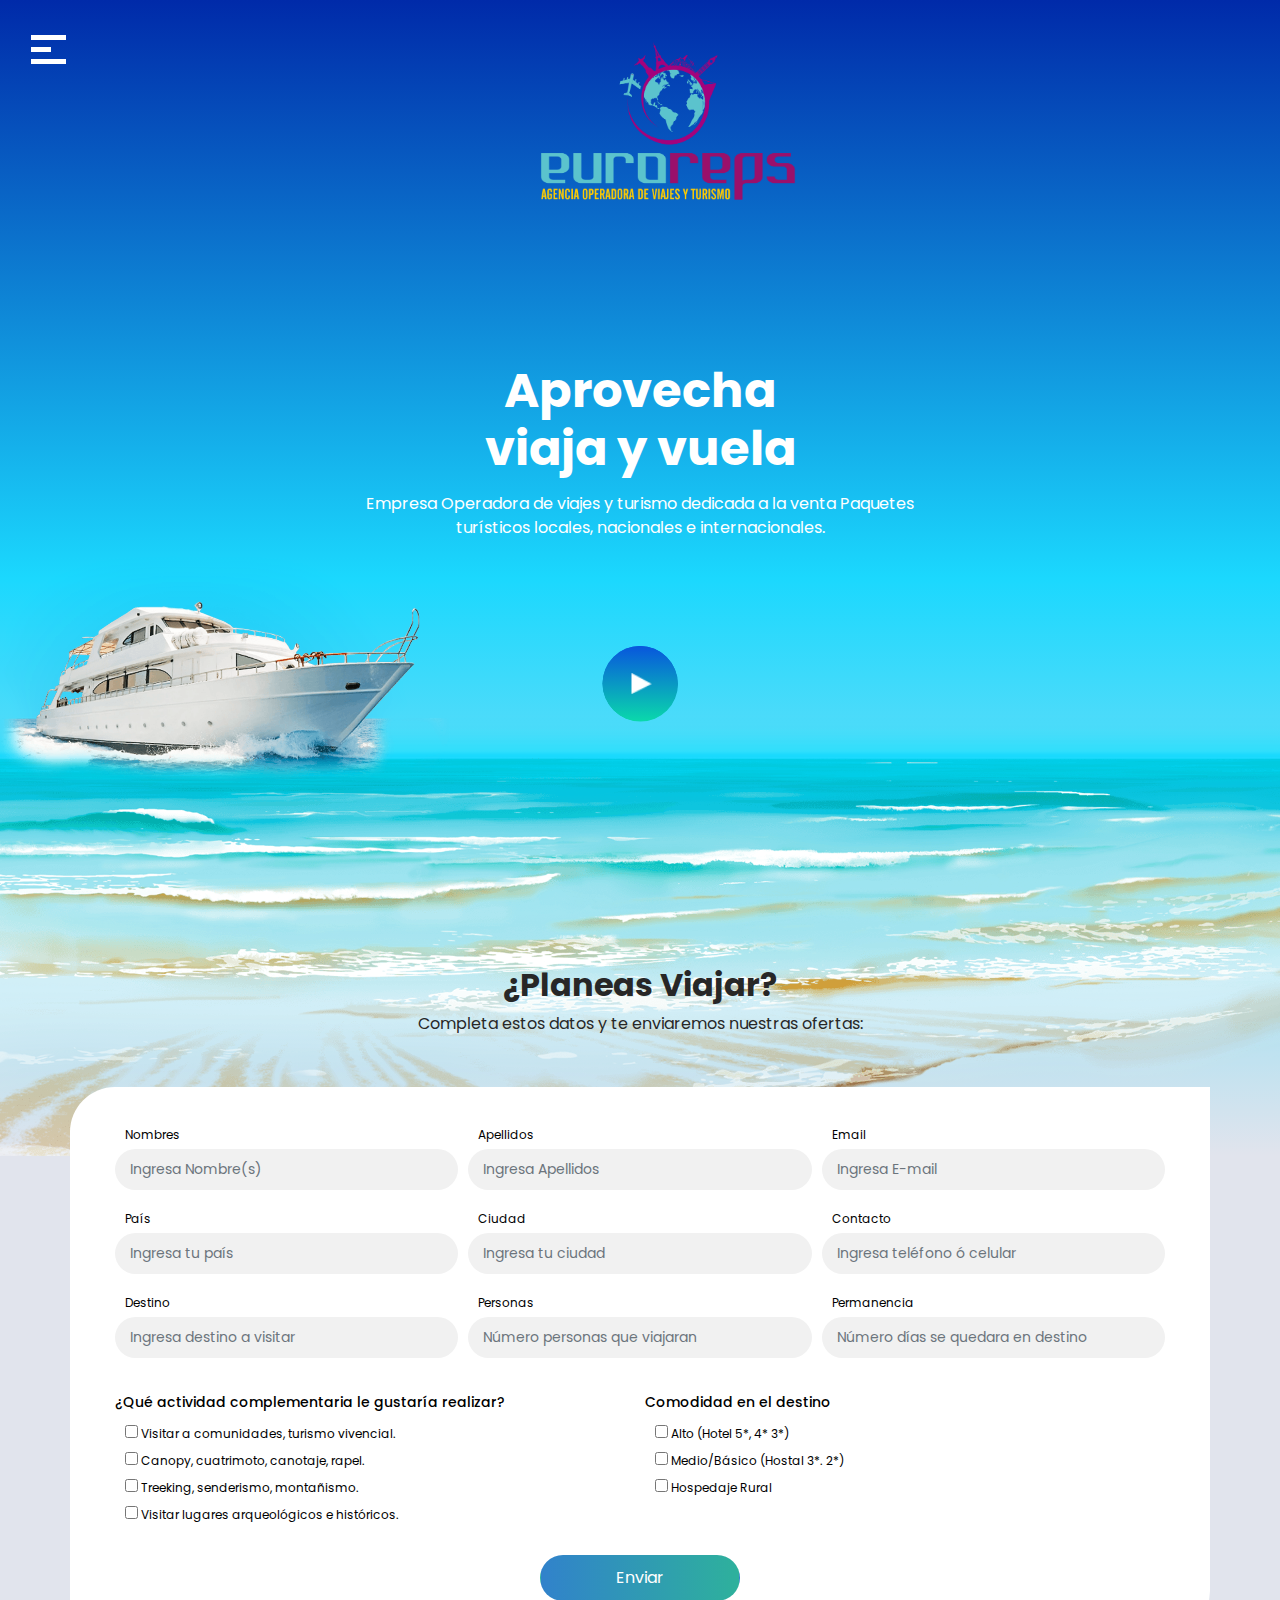
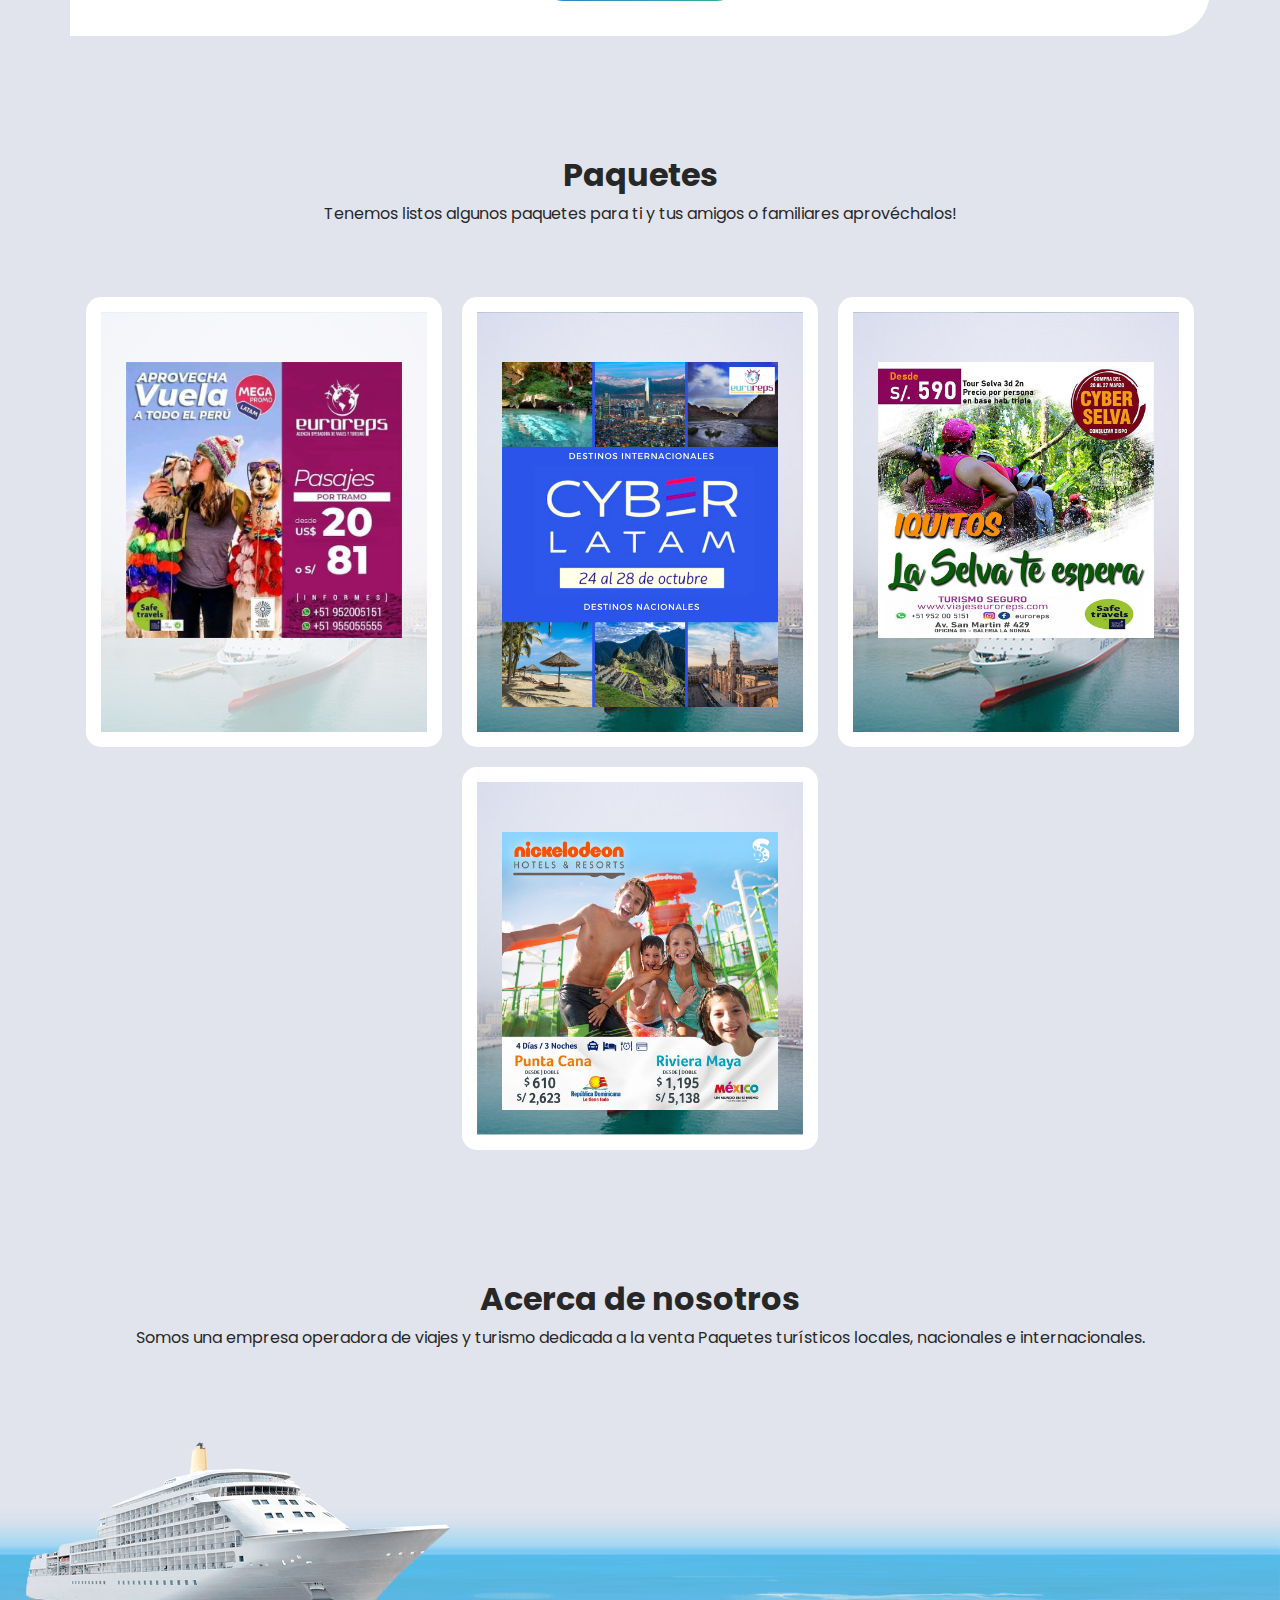
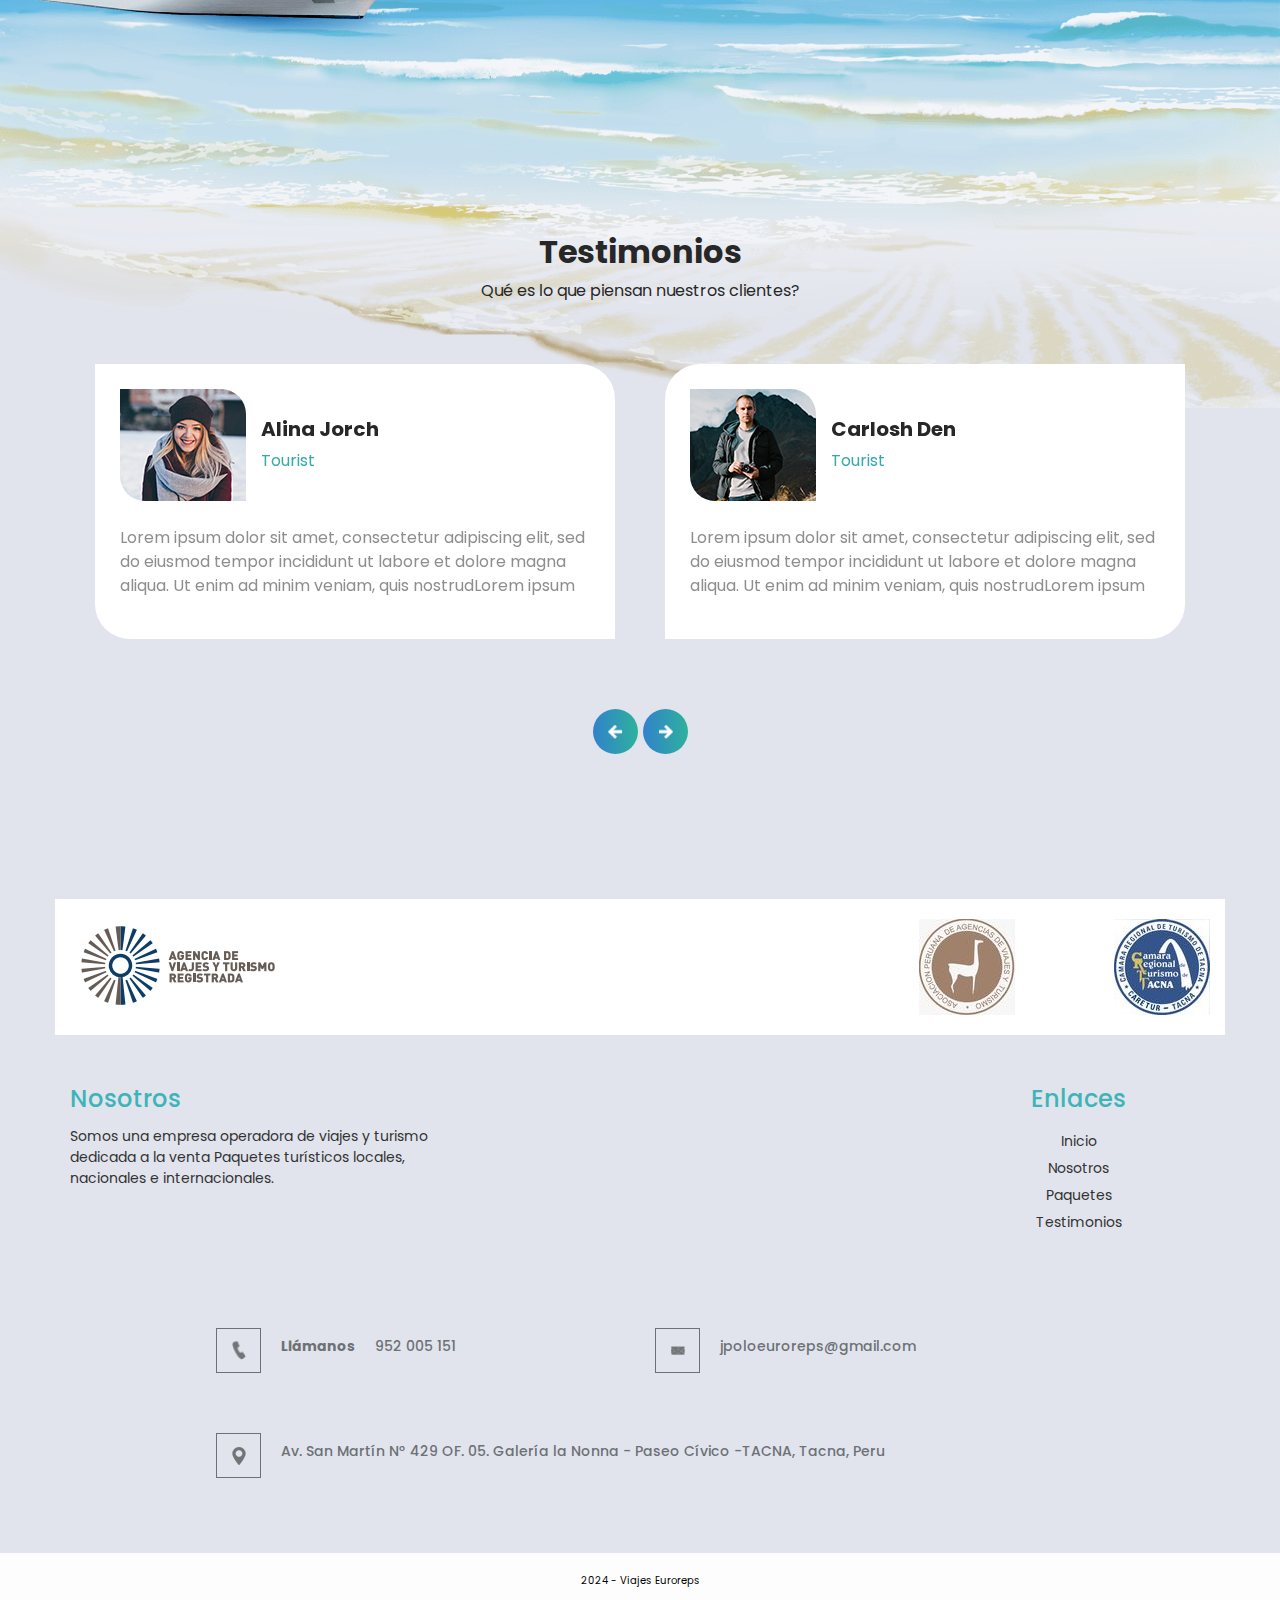
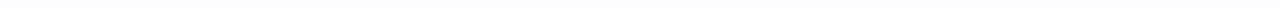
==== commit 9a8b0636: "update: cambios formulario" ====
--- a/index.html
+++ b/index.html
@@ -55,17 +55,17 @@
               </div>
             </div>
           </div>
-          <!-- <a class="navbar-brand" href="index.html">
+          <a class="navbar-brand" href="index.html">
             <img src="images/logo-euroreps.png" alt="" />
           </a>
           <div class="user_option">
-            <a href="#">
+            <!-- <a href="#">
               <img src="images/user-icon.png" alt="" />
             </a>
             <form class="form-inline my-2 my-lg-0 mb-3 mb-lg-0">
               <button class="btn my-2 my-sm-0 nav_search-btn" type="submit"></button>
-            </form>
-          </div> -->
+            </form> -->
+          </div> 
         </nav>
       </div>
     </header>
--- a/css/style.css
+++ b/css/style.css
@@ -278,6 +278,7 @@
   display: -webkit-box;
   display: -ms-flexbox;
   display: flex;
+  margin-right: 50px;
 }
 
 .navbar-brand img {
@@ -561,7 +562,7 @@
 
 .book_section form label {
   color: #000000;
-  font-size: 10px;
+  font-size: 12px;
   padding-left: 10px;
   margin-bottom: 5px;
   width: 100%;
@@ -576,7 +577,7 @@
   border-radius: 35px;
   padding: 10px 15px;
   height: auto;
-  font-size: 12px;
+  font-size: 14px;
 }
 
 .book_section form button.btn {
@@ -1091,7 +1092,7 @@
 
 .form-group .title {
   color: #000000;
-  font-size: 12px;
+  font-size: 14px;
   margin-top: 20px;
   margin-bottom: 10px;
 }
